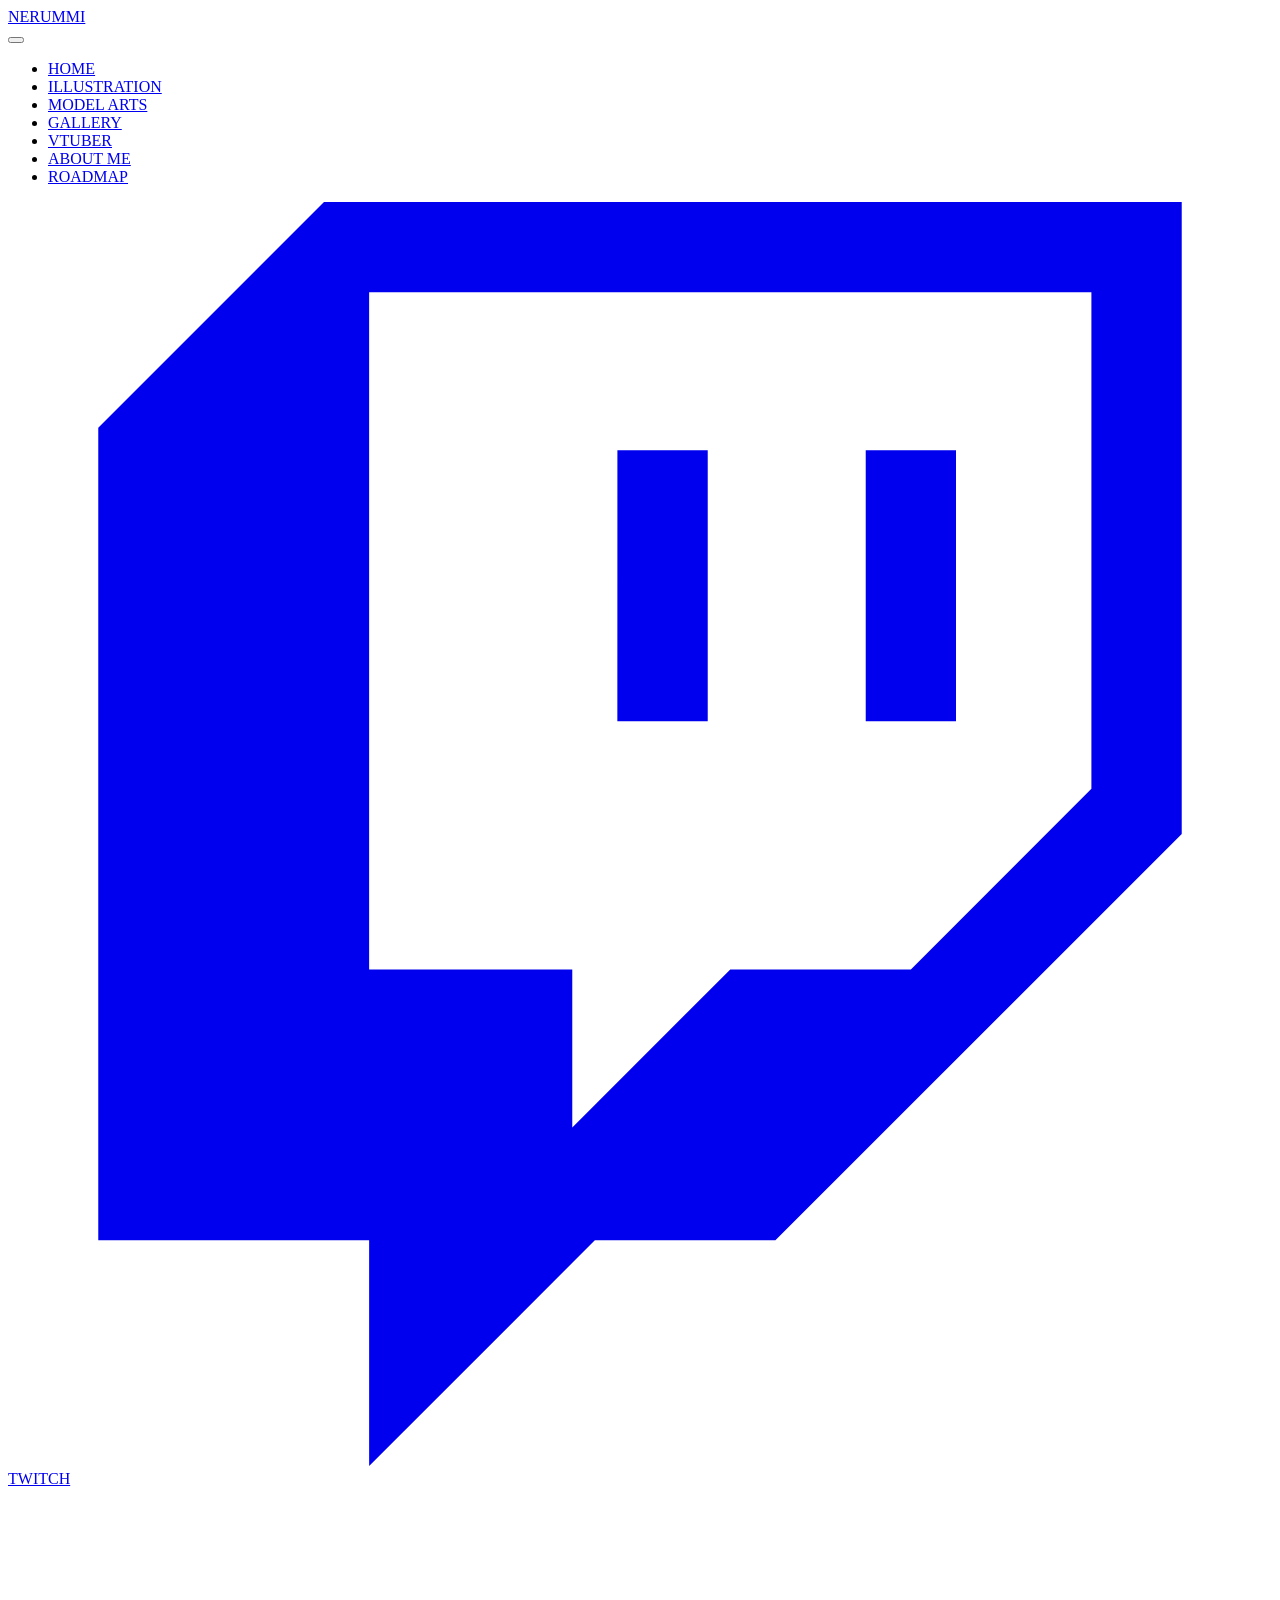
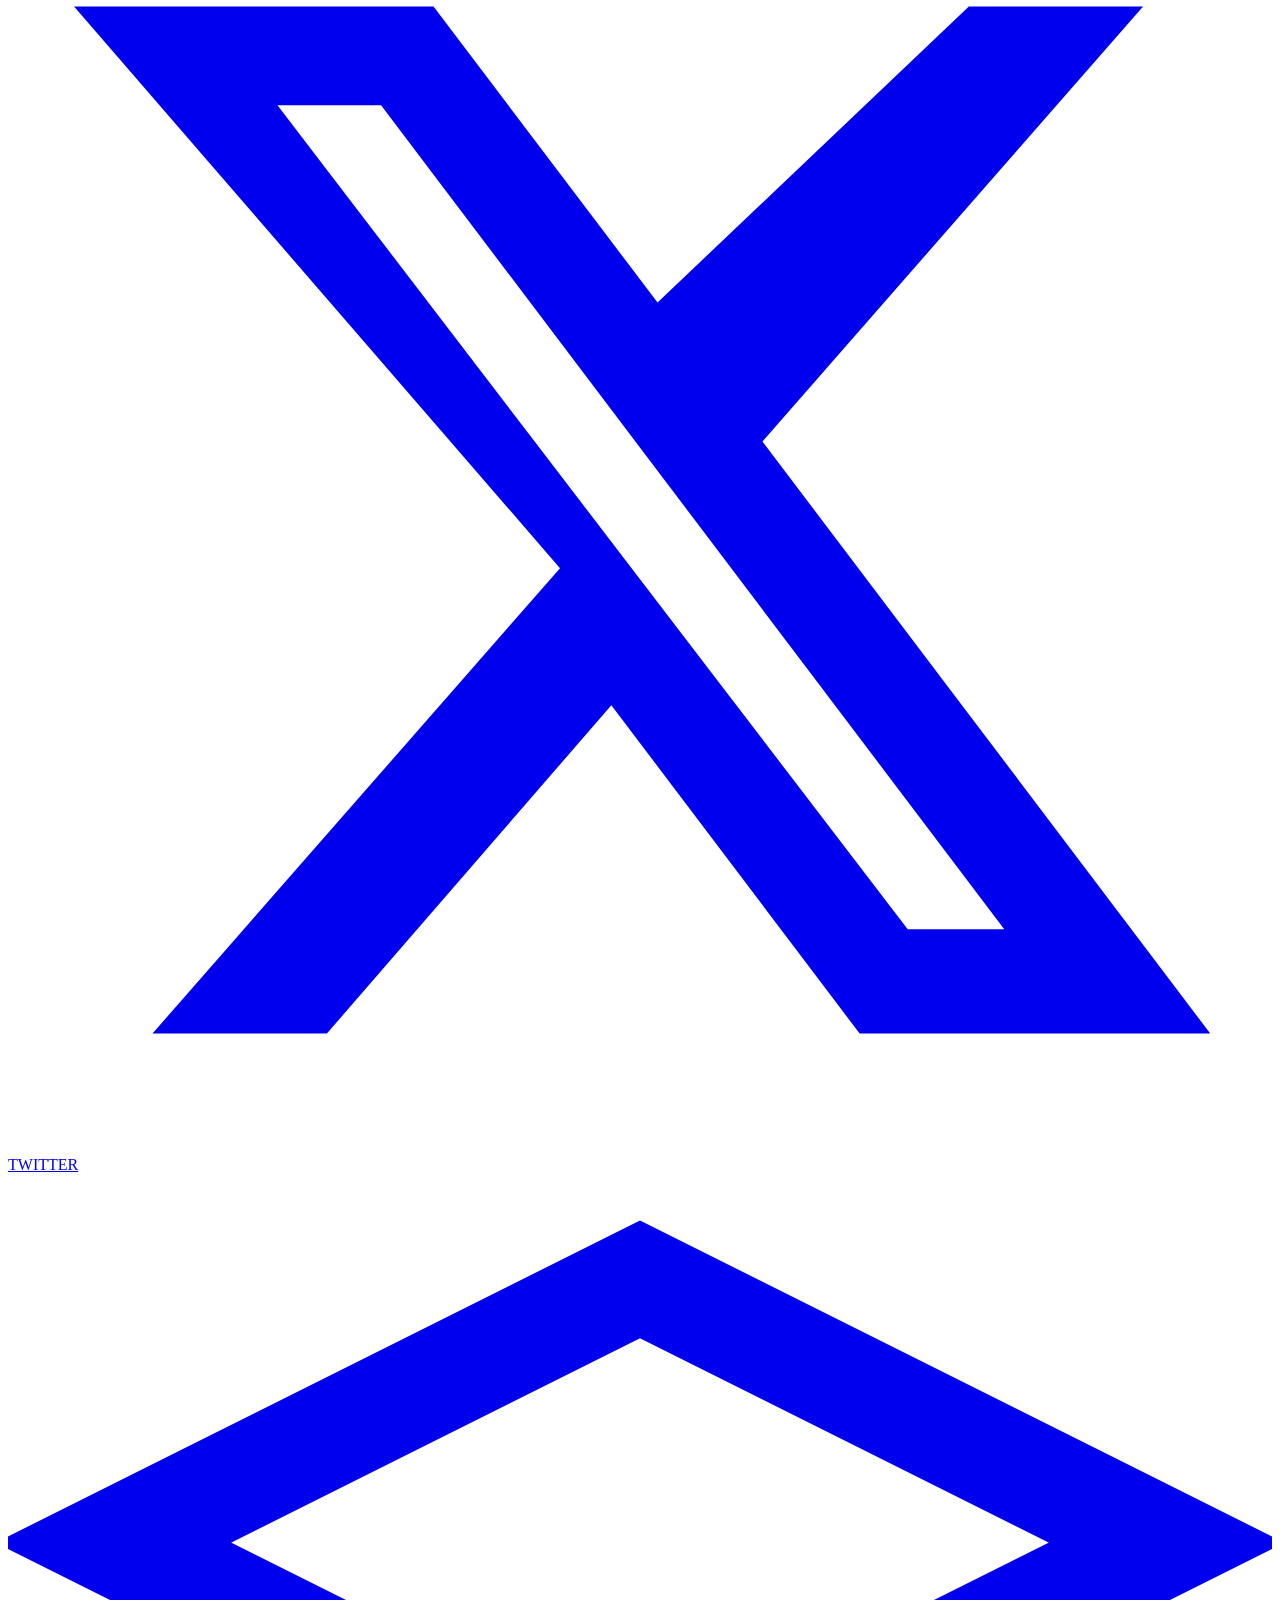
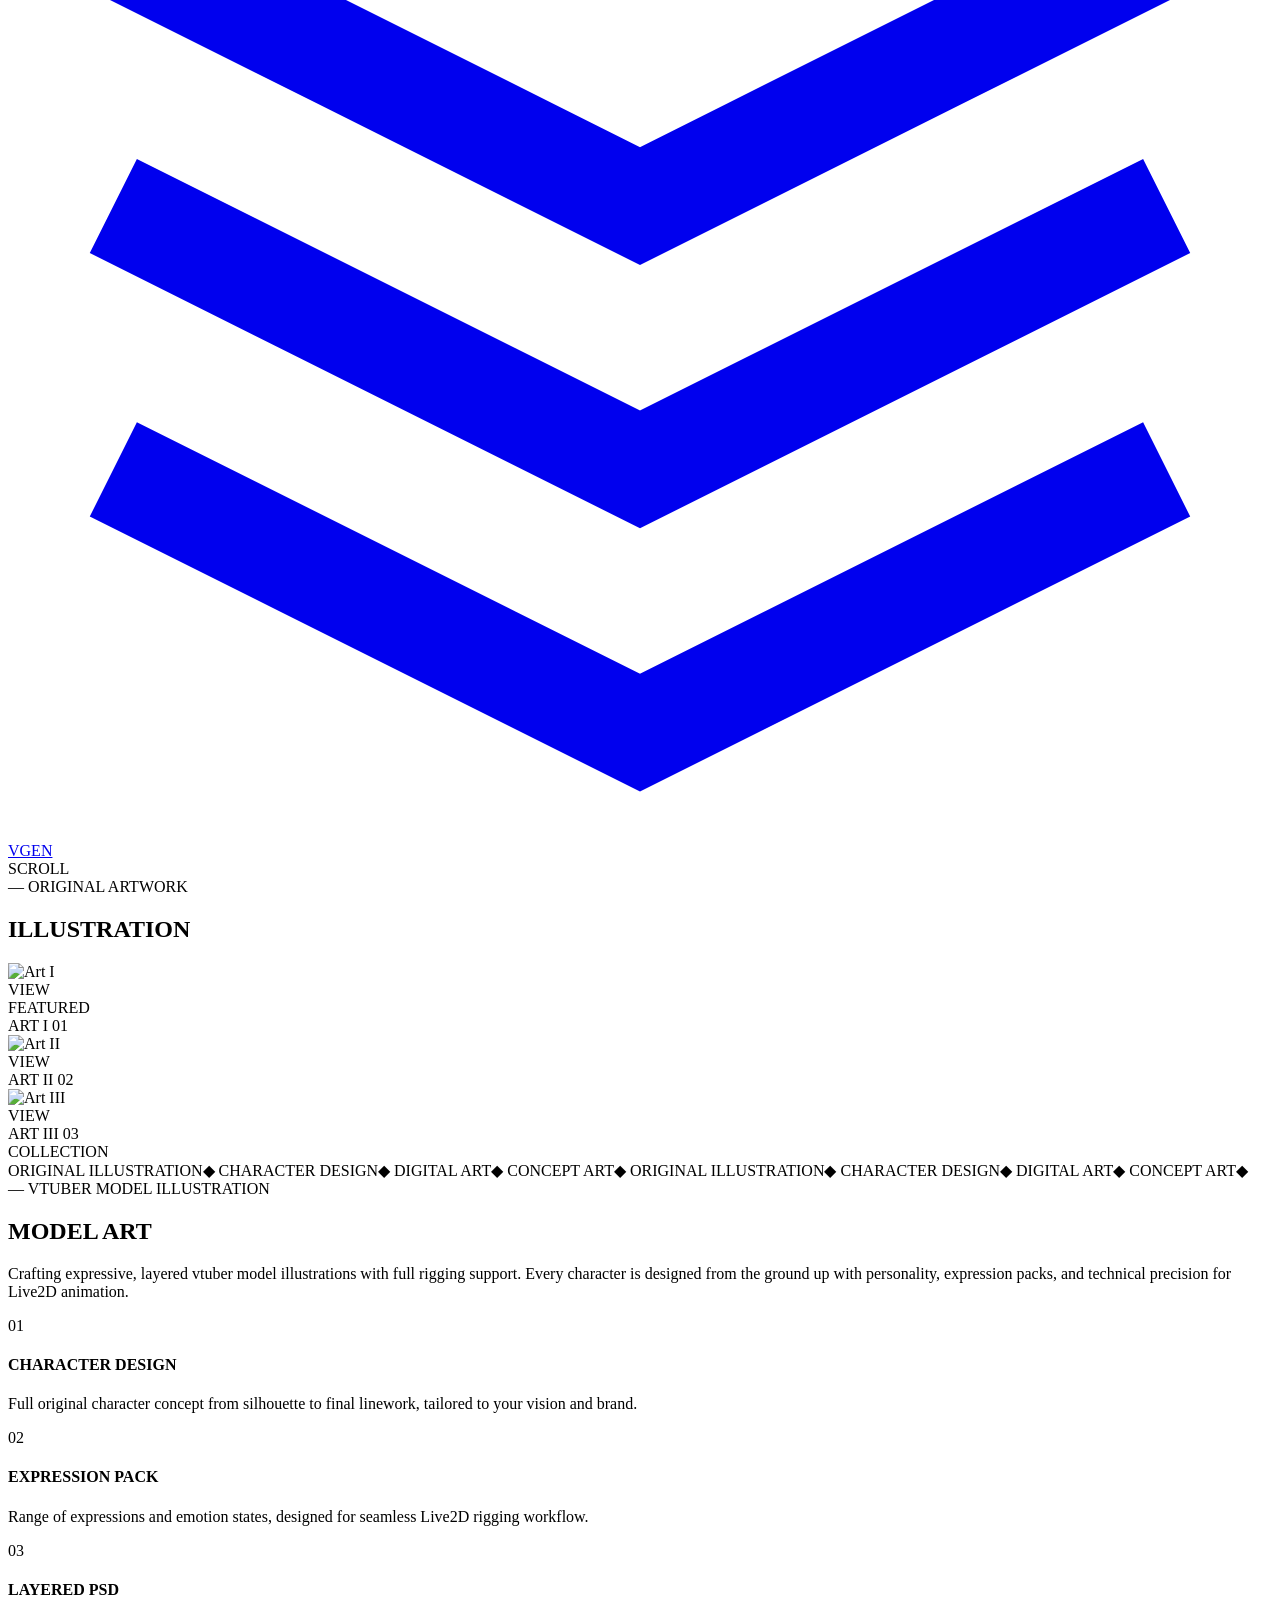
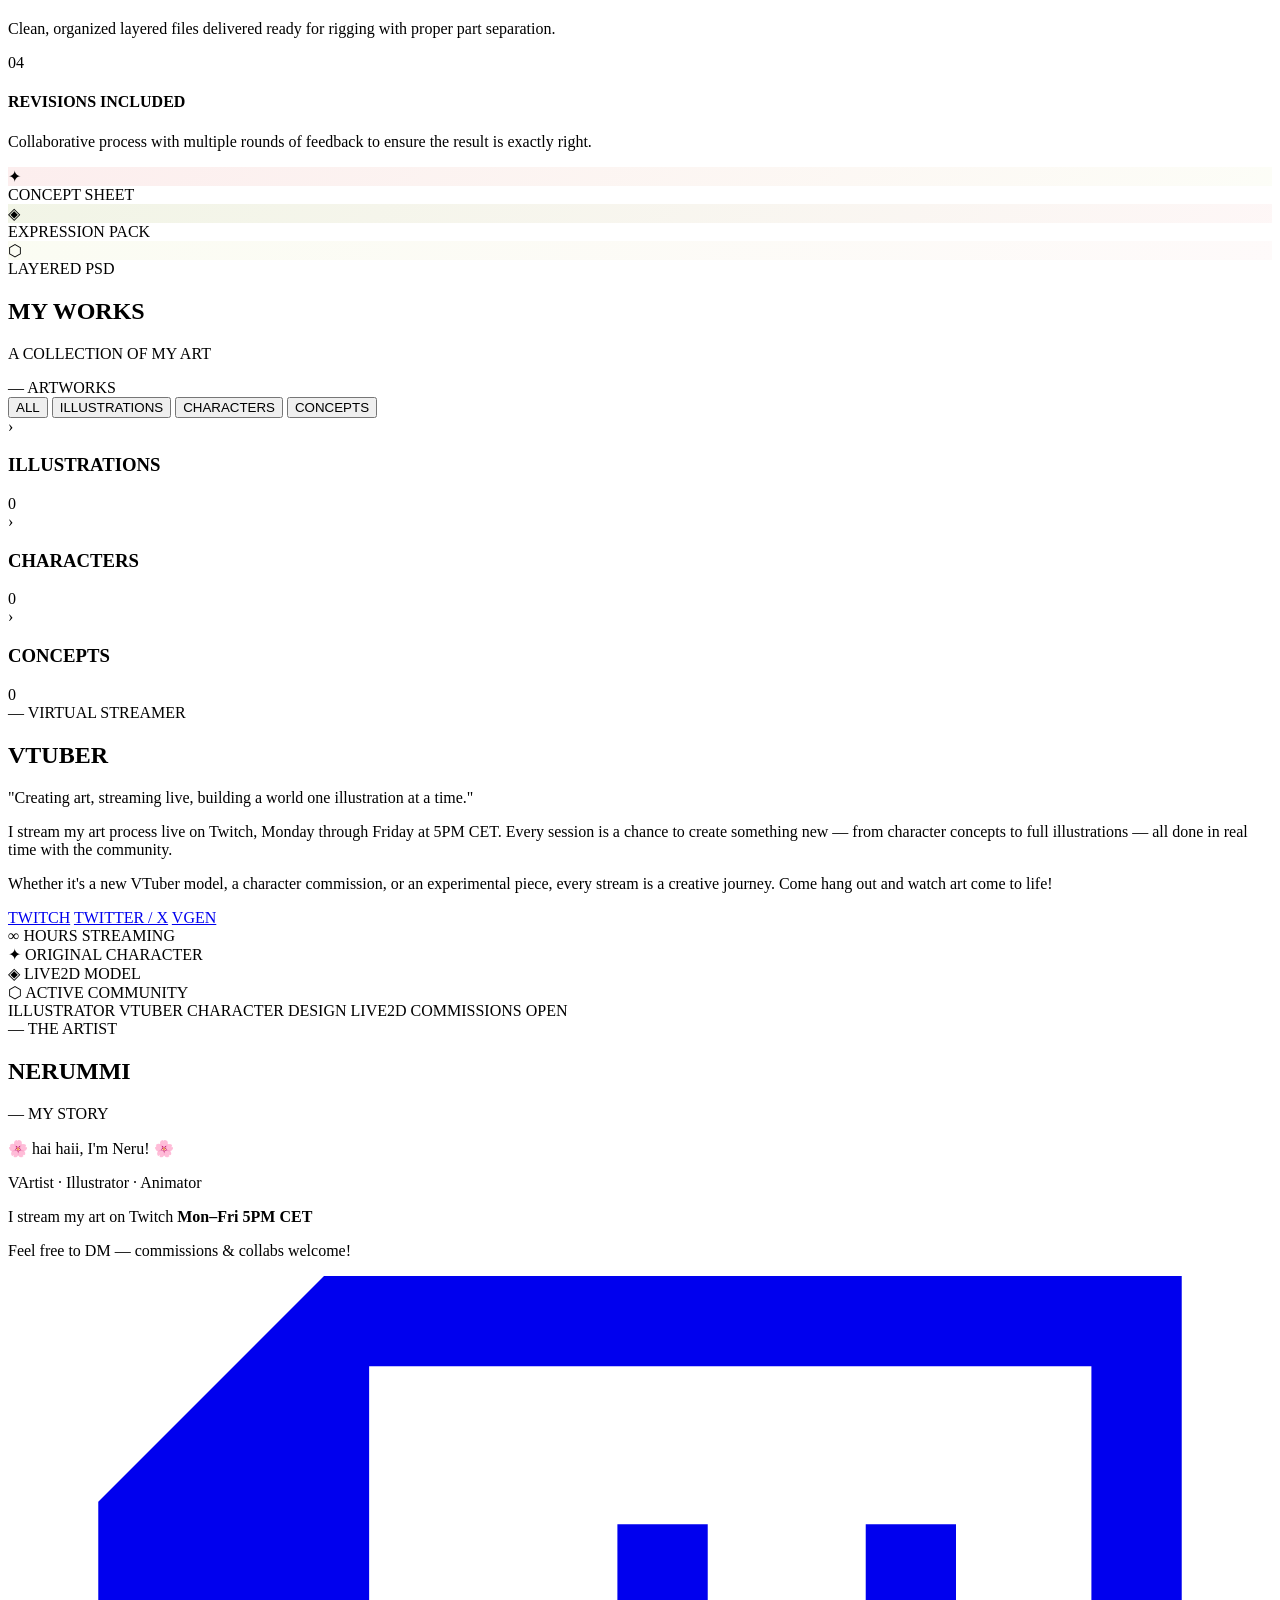
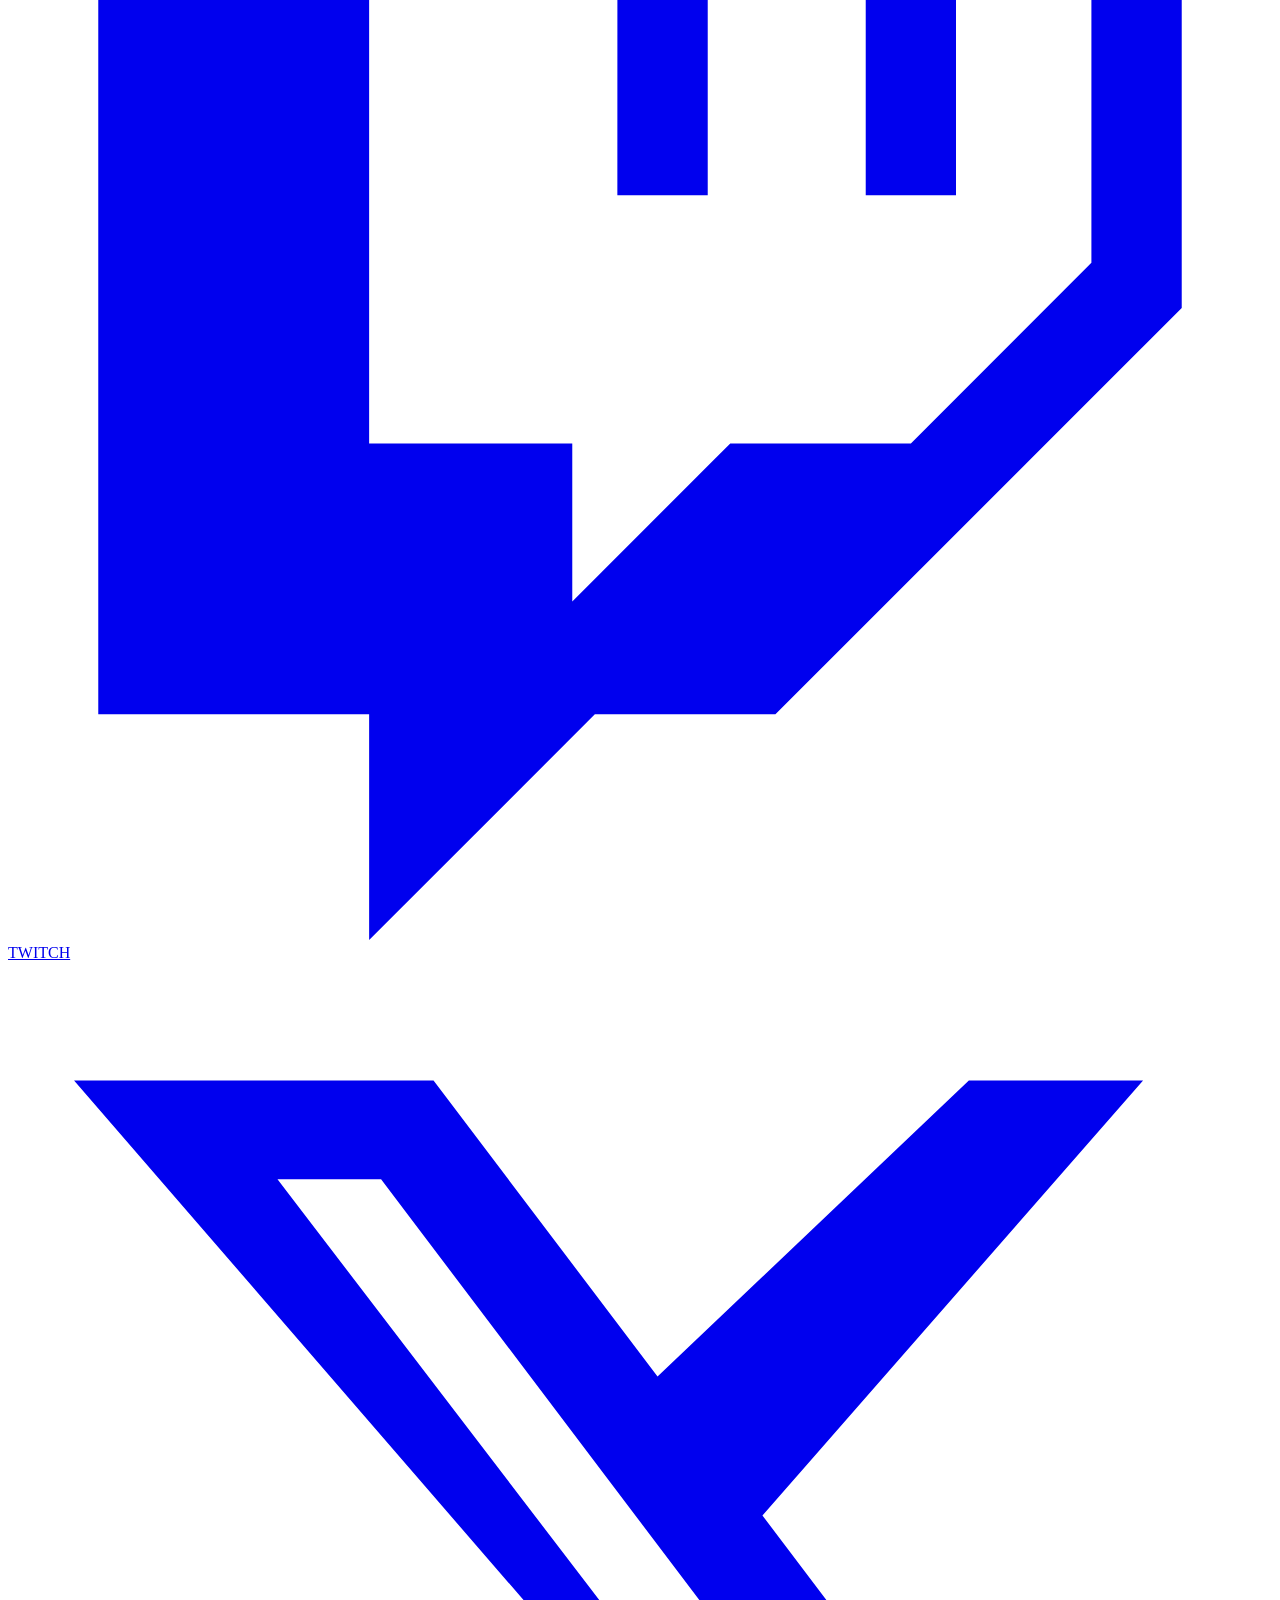
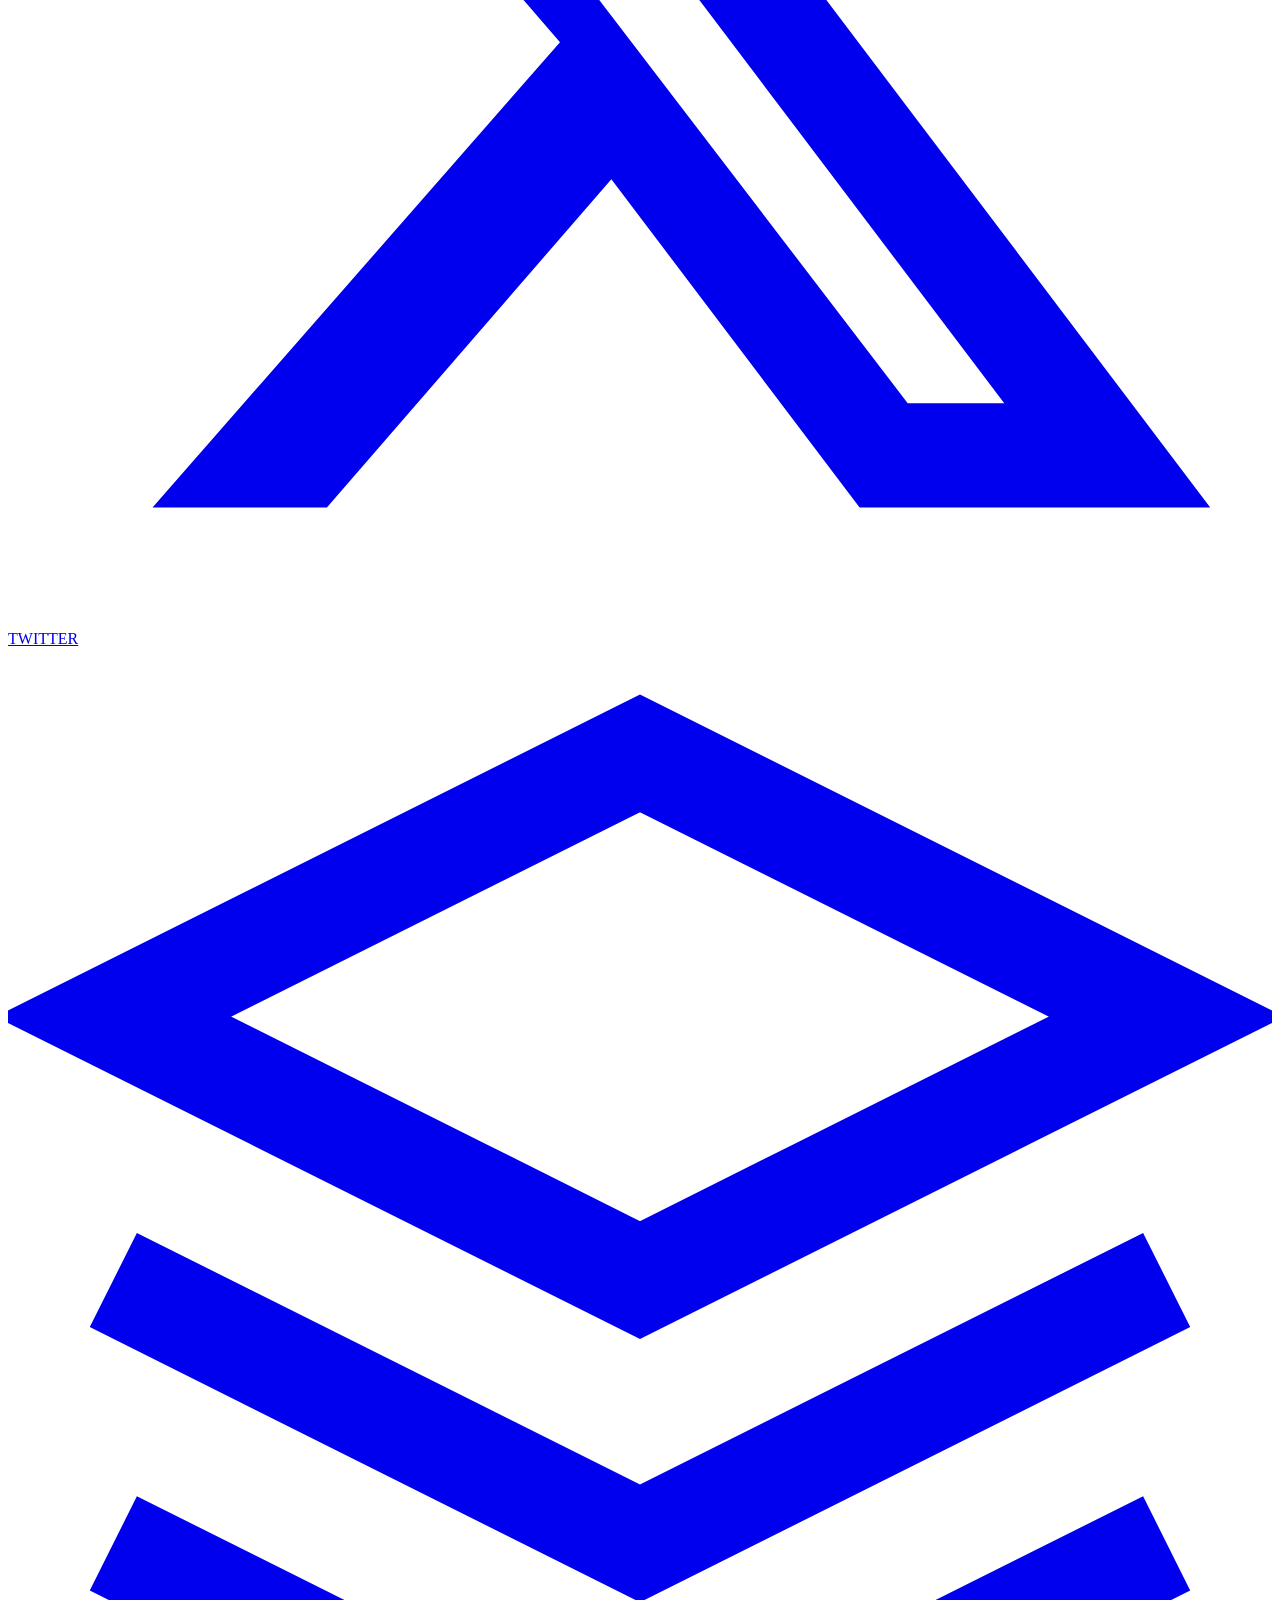
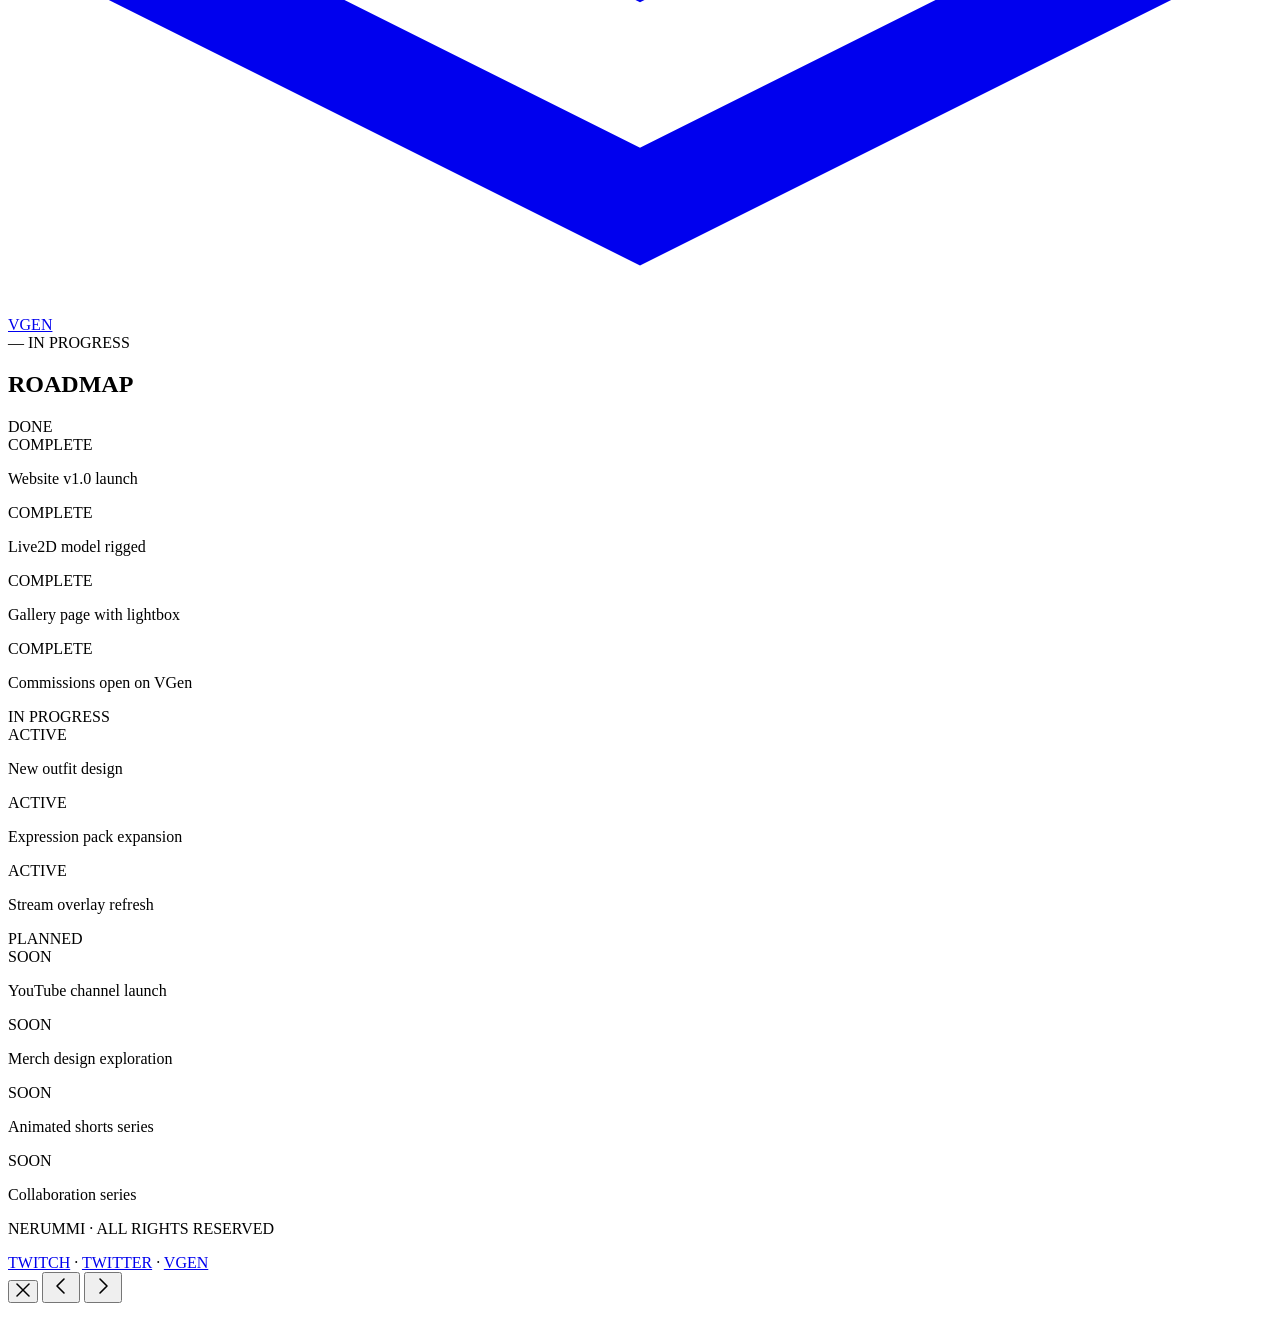
==== index.html @ f9746296 "Add files via upload" ====
<!DOCTYPE html>
<html lang="en">
<head>
  <meta charset="UTF-8">
  <meta name="viewport" content="width=device-width, initial-scale=1.0">
  <title>NERUMMI</title>
  <link rel="preconnect" href="https://fonts.googleapis.com">
  <link rel="preconnect" href="https://fonts.gstatic.com" crossorigin>
  <link href="https://fonts.googleapis.com/css2?family=Cinzel+Decorative:wght@400;700;900&family=Cormorant+Garamond:ital,wght@0,300;0,400;0,600;1,300;1,400&family=IM+Fell+English+SC&display=swap" rel="stylesheet">
  <link rel="stylesheet" href="css/style.css">
</head>
<body>

<!-- ===================== NAV ===================== -->
<nav id="mainNav">
  <a href="#home" class="nav-logo" data-scroll="home">NERUMMI</a>
  <div class="nav-right">
    <button class="menu-toggle-btn" id="menuToggleBtn" aria-expanded="false" aria-label="Open menu">
      <span class="ham-line"></span>
      <span class="ham-line"></span>
      <span class="ham-line"></span>
    </button>
  </div>
</nav>

<!-- ===================== DROPDOWN ===================== -->
<div id="navDropdown">
  <ul class="nav-drop-list">
    <li><a href="#home"          data-scroll="home">HOME</a></li>
    <li><a href="#illustration"  data-scroll="illustration">ILLUSTRATION</a></li>
    <li><a href="#model-arts"    data-scroll="model-arts">MODEL ARTS</a></li>
    <li><a href="#gallery"       data-scroll="gallery">GALLERY</a></li>
    <li><a href="#vtuber"        data-scroll="vtuber">VTUBER</a></li>
    <li><a href="#about"         data-scroll="about">ABOUT ME</a></li>
    <li><a href="#roadmap"       data-scroll="roadmap">ROADMAP</a></li>
  </ul>
  <div class="nav-drop-divider"></div>
  <div class="nav-drop-socials">
    <a class="nav-drop-social nav-drop-social--twitch" href="https://www.twitch.tv/nerummi" target="_blank" rel="noopener">
      <svg viewBox="0 0 24 24" fill="currentColor"><path d="M11.571 4.714h1.715v5.143H11.57zm4.715 0H18v5.143h-1.714zM6 0L1.714 4.286v15.428h5.143V24l4.286-4.286h3.428L22.286 12V0zm14.571 11.143l-3.428 3.428h-3.429l-3 3v-3H6.857V1.714h13.714z"/></svg>
      TWITCH
    </a>
    <a class="nav-drop-social nav-drop-social--x" href="https://x.com/Nerummi" target="_blank" rel="noopener">
      <svg viewBox="0 0 24 24" fill="currentColor"><path d="M18.244 2.25h3.308l-7.227 8.26 8.502 11.24H16.17l-4.714-6.231-5.401 6.231H2.744l7.737-8.835L1.254 2.25H8.08l4.253 5.622zm-1.161 17.52h1.833L7.084 4.126H5.117z"/></svg>
      TWITTER
    </a>
    <a class="nav-drop-social nav-drop-social--vgen" href="https://vgen.co/Nerummi" target="_blank" rel="noopener">
      <svg viewBox="0 0 24 24" fill="none" stroke="currentColor" stroke-width="2"><path d="M12 2L2 7l10 5 10-5-10-5zM2 17l10 5 10-5M2 12l10 5 10-5"/></svg>
      VGEN
    </a>
  </div>
</div>

<!-- ===================== SCROLL PROGRESS ===================== -->
<div class="scroll-progress" id="scrollProgress"></div>

<!-- ===================== STARS ===================== -->
<div class="stars" id="stars"></div>

<!-- ===================== BACKGROUND ===================== -->
<div class="site-bg">
  <div class="bg-orb bg-orb--1"></div>
  <div class="bg-orb bg-orb--2"></div>
  <div class="bg-orb bg-orb--3"></div>
</div>
<div class="deco-line deco-line-h"></div>
<div class="deco-line deco-line-v"></div>

<!-- ================================================================
     SECTION 1 — HOME
     ================================================================ -->
<section id="home" class="section section--home">
  <div class="home-center">
    <div class="orb orb-ring"></div>
    <div class="orb orb-main"></div>
    <div class="orb orb-inner"></div>

    <img class="char-image"
         src="assets/Main_illustration.png"
         alt="Nerummi character"
         onerror="this.style.display='none'">

    <!-- left menu -->
    <nav class="home-side-left">
      <a class="home-menu-item" href="#illustration" data-scroll="illustration">
        <img src="assets/Illustraion.png" alt="Illustration" onerror="this.style.display='none'">
        <span class="home-menu-label"></span>
      </a>
      <a class="home-menu-item" href="#model-arts" data-scroll="model-arts">
        <img src="assets/Model_art.png" alt="Model Art" onerror="this.style.display='none'">
        <span class="home-menu-label"></span>
      </a>
      <a class="home-menu-item" href="#vtuber" data-scroll="vtuber">
        <img src="assets/Vtuber.png" alt="Vtuber" onerror="this.style.display='none'">
        <span class="home-menu-label"></span>
      </a>
    </nav>

    <!-- gallery cta -->
    <a class="home-gallery-cta" href="#gallery" data-scroll="gallery">
      <img src="assets/Gallery.png" alt="Gallery" onerror="this.style.display='none'">
      <span class="home-gallery-label"></span>
    </a>

    <!-- nickname -->
    <div class="name-display">
      <img src="assets/Nickname.png" alt="Nerummi" onerror="this.style.display='none'">
    </div>

    <!-- scroll indicator -->
    <div class="scroll-hint">
      <span class="scroll-hint-text">SCROLL</span>
      <div class="scroll-hint-line"></div>
    </div>
  </div>
</section>

<!-- ================================================================
     SECTION 2 — ILLUSTRATION
     ================================================================ -->
<section id="illustration" class="section section--inner">
  <div class="section-bg-accent section-bg-accent--coral"></div>
  <div class="inner-wrap">

    <div class="page-header reveal">
      <div class="page-header-eyebrow">— ORIGINAL ARTWORK</div>
      <h2 class="page-header-title">ILLUSTRATION</h2>
      <div class="page-header-line"></div>
    </div>

    <!-- Featured grid -->
    <div class="featured-grid reveal">
      <article class="ill-card featured-main ill-card--link" data-idx="0" tabindex="0" role="button" aria-label="View Art I">
        <div class="ill-card-img-wrap">
          <div class="ill-card-skeleton"></div>
          <img class="ill-card-img" src="assets/art_1.webp" alt="Art I" loading="eager" decoding="async">
          <div class="ill-card-shine"></div>
        </div>
        <div class="ill-card-overlay"><span class="ill-overlay-btn">VIEW</span></div>
        <div class="featured-badge">FEATURED</div>
        <div class="ill-card-footer">
          <span class="ill-card-label">ART I</span>
          <span class="ill-card-num">01</span>
        </div>
      </article>

      <div class="featured-side">
        <article class="ill-card featured-side-card ill-card--link" data-idx="1" tabindex="0" role="button" aria-label="View Art II">
          <div class="ill-card-img-wrap">
            <div class="ill-card-skeleton"></div>
            <img class="ill-card-img" src="assets/art_2.webp" alt="Art II" loading="eager" decoding="async">
            <div class="ill-card-shine"></div>
          </div>
          <div class="ill-card-overlay"><span class="ill-overlay-btn">VIEW</span></div>
          <div class="ill-card-footer">
            <span class="ill-card-label">ART II</span>
            <span class="ill-card-num">02</span>
          </div>
        </article>
        <article class="ill-card featured-side-card ill-card--link" data-idx="2" tabindex="0" role="button" aria-label="View Art III">
          <div class="ill-card-img-wrap">
            <div class="ill-card-skeleton"></div>
            <img class="ill-card-img" src="assets/art_3.webp" alt="Art III" loading="lazy" decoding="async">
            <div class="ill-card-shine"></div>
          </div>
          <div class="ill-card-overlay"><span class="ill-overlay-btn">VIEW</span></div>
          <div class="ill-card-footer">
            <span class="ill-card-label">ART III</span>
            <span class="ill-card-num">03</span>
          </div>
        </article>
      </div>
    </div>

    <!-- Masonry collection -->
    <div class="section-label reveal">
      <div class="section-label-line"></div>
      <span class="section-label-text">COLLECTION</span>
      <div class="section-label-line"></div>
    </div>

    <div class="ill-masonry reveal" id="illMasonry">
      <!-- cards 4–10 injected by JS -->
    </div>

    <div class="ill-marquee">
      <div class="ill-marquee-track">
        <span>ORIGINAL ILLUSTRATION</span><span class="marquee-dot">◆</span>
        <span>CHARACTER DESIGN</span><span class="marquee-dot">◆</span>
        <span>DIGITAL ART</span><span class="marquee-dot">◆</span>
        <span>CONCEPT ART</span><span class="marquee-dot">◆</span>
        <span>ORIGINAL ILLUSTRATION</span><span class="marquee-dot">◆</span>
        <span>CHARACTER DESIGN</span><span class="marquee-dot">◆</span>
        <span>DIGITAL ART</span><span class="marquee-dot">◆</span>
        <span>CONCEPT ART</span><span class="marquee-dot">◆</span>
      </div>
    </div>

  </div>
</section>

<!-- ================================================================
     SECTION 3 — MODEL ARTS
     ================================================================ -->
<section id="model-arts" class="section section--inner">
  <div class="section-bg-accent section-bg-accent--lime"></div>
  <div class="inner-wrap">

    <div class="page-header reveal">
      <div class="page-header-eyebrow">— VTUBER MODEL ILLUSTRATION</div>
      <h2 class="page-header-title">MODEL ART</h2>
      <div class="page-header-line"></div>
    </div>

    <div class="model-layout">
      <div class="model-text reveal">
        <p class="model-desc">Crafting expressive, layered vtuber model illustrations with full rigging support. Every character is designed from the ground up with personality, expression packs, and technical precision for Live2D animation.</p>
        <div class="model-features">
          <div class="feature-item">
            <div class="feature-num">01</div>
            <div class="feature-text">
              <h4>CHARACTER DESIGN</h4>
              <p>Full original character concept from silhouette to final linework, tailored to your vision and brand.</p>
            </div>
          </div>
          <div class="feature-item">
            <div class="feature-num">02</div>
            <div class="feature-text">
              <h4>EXPRESSION PACK</h4>
              <p>Range of expressions and emotion states, designed for seamless Live2D rigging workflow.</p>
            </div>
          </div>
          <div class="feature-item">
            <div class="feature-num">03</div>
            <div class="feature-text">
              <h4>LAYERED PSD</h4>
              <p>Clean, organized layered files delivered ready for rigging with proper part separation.</p>
            </div>
          </div>
          <div class="feature-item">
            <div class="feature-num">04</div>
            <div class="feature-text">
              <h4>REVISIONS INCLUDED</h4>
              <p>Collaborative process with multiple rounds of feedback to ensure the result is exactly right.</p>
            </div>
          </div>
        </div>
      </div>

      <div class="model-showcase reveal">
        <div class="model-card">
          <div class="model-card-bg" style="background:linear-gradient(135deg,rgba(232,114,114,0.12),rgba(221,232,154,0.08));">
            <span class="model-card-symbol">✦</span>
          </div>
          <div class="model-card-label">CONCEPT SHEET</div>
        </div>
        <div class="model-card">
          <div class="model-card-bg" style="background:linear-gradient(135deg,rgba(143,168,50,0.12),rgba(232,114,114,0.06));">
            <span class="model-card-symbol">◈</span>
          </div>
          <div class="model-card-label">EXPRESSION PACK</div>
        </div>
        <div class="model-card">
          <div class="model-card-bg" style="background:linear-gradient(135deg,rgba(221,232,154,0.12),rgba(242,190,190,0.08));">
            <span class="model-card-symbol">⬡</span>
          </div>
          <div class="model-card-label">LAYERED PSD</div>
        </div>
      </div>
    </div>

  </div>
</section>

<!-- ================================================================
     SECTION 4 — GALLERY
     ================================================================ -->
<section id="gallery" class="section section--inner">
  <div class="inner-wrap">

    <header class="gallery-hero reveal">
      <div class="hero-content">
        <h2 class="hero-title">
          <span class="hero-title-word">MY</span>
          <span class="hero-title-word hero-title-accent">WORKS</span>
        </h2>
        <p class="hero-subtitle">A COLLECTION OF MY ART</p>
      </div>
      <div class="hero-count-badge">
        <span class="hero-count-num" id="heroCount">—</span>
        <span class="hero-count-label">ARTWORKS</span>
      </div>
    </header>

    <!-- Filter bar -->
    <div class="filter-bar" id="filterBar">
      <button class="filter-btn active" data-filter="all">ALL</button>
      <button class="filter-btn" data-filter="illustrations">ILLUSTRATIONS</button>
      <button class="filter-btn" data-filter="characters">CHARACTERS</button>
      <button class="filter-btn" data-filter="concepts">CONCEPTS</button>
    </div>

    <!-- Category sections -->
    <div class="gallery-sections" id="gallerySections">

      <div class="gallery-cat-section reveal" data-category="illustrations" id="secIllustrations">
        <div class="cat-header">
          <div class="cat-header-arrow"><span class="arrow-chevron">›</span><div class="arrow-line"></div></div>
          <h3 class="cat-title">ILLUSTRATIONS</h3>
          <span class="cat-count" id="countIllustrations">0</span>
        </div>
        <div class="section-grid" id="gridIllustrations"></div>
      </div>

      <div class="gallery-cat-section reveal" data-category="characters" id="secCharacters">
        <div class="cat-header">
          <div class="cat-header-arrow"><span class="arrow-chevron">›</span><div class="arrow-line"></div></div>
          <h3 class="cat-title">CHARACTERS</h3>
          <span class="cat-count" id="countCharacters">0</span>
        </div>
        <div class="section-grid" id="gridCharacters"></div>
      </div>

      <div class="gallery-cat-section reveal" data-category="concepts" id="secConcepts">
        <div class="cat-header">
          <div class="cat-header-arrow"><span class="arrow-chevron">›</span><div class="arrow-line"></div></div>
          <h3 class="cat-title">CONCEPTS</h3>
          <span class="cat-count" id="countConcepts">0</span>
        </div>
        <div class="section-grid" id="gridConcepts"></div>
      </div>

    </div>

  </div>
</section>

<!-- ================================================================
     SECTION 5 — VTUBER
     ================================================================ -->
<section id="vtuber" class="section section--inner">
  <div class="section-bg-accent section-bg-accent--coral"></div>
  <div class="inner-wrap">

    <div class="page-header reveal">
      <div class="page-header-eyebrow">— VIRTUAL STREAMER</div>
      <h2 class="page-header-title">VTUBER</h2>
      <div class="page-header-line"></div>
    </div>

    <div class="vtuber-layout">
      <div class="vtuber-text reveal">
        <p class="big-quote">"Creating art, streaming live, building a world one illustration at a time."</p>
        <p>I stream my art process live on Twitch, Monday through Friday at 5PM CET. Every session is a chance to create something new — from character concepts to full illustrations — all done in real time with the community.</p>
        <p>Whether it's a new VTuber model, a character commission, or an experimental piece, every stream is a creative journey. Come hang out and watch art come to life!</p>
        <div class="vtuber-links">
          <a class="vtuber-link" href="https://www.twitch.tv/nerummi" target="_blank" rel="noopener">TWITCH</a>
          <a class="vtuber-link" href="https://x.com/Nerummi" target="_blank" rel="noopener">TWITTER / X</a>
          <a class="vtuber-link" href="https://vgen.co/Nerummi" target="_blank" rel="noopener">VGEN</a>
        </div>
      </div>

      <div class="vtuber-stats reveal">
        <div class="stat-box">
          <span class="stat-num">∞</span>
          <span class="stat-label">HOURS STREAMING</span>
        </div>
        <div class="stat-box">
          <span class="stat-num">✦</span>
          <span class="stat-label">ORIGINAL CHARACTER</span>
        </div>
        <div class="stat-box">
          <span class="stat-num">◈</span>
          <span class="stat-label">LIVE2D MODEL</span>
        </div>
        <div class="stat-box">
          <span class="stat-num">⬡</span>
          <span class="stat-label">ACTIVE COMMUNITY</span>
        </div>
      </div>
    </div>

  </div>
</section>

<!-- ================================================================
     SECTION 6 — ABOUT ME
     ================================================================ -->
<section id="about" class="section section--inner">
  <div class="inner-wrap">

    <div class="about-content">
      <div class="about-left reveal">
        <div class="about-img-wrap">
          <div class="about-img-glow"></div>
          <img class="about-img" src="assets/Main_illustration.png" alt="Nerummi" onerror="this.style.display='none'">
        </div>
        <div class="about-tags">
          <span class="about-tag">ILLUSTRATOR</span>
          <span class="about-tag">VTUBER</span>
          <span class="about-tag">CHARACTER DESIGN</span>
          <span class="about-tag">LIVE2D</span>
          <span class="about-tag about-tag--open">COMMISSIONS OPEN</span>
        </div>
      </div>

      <div class="about-right reveal">
        <div class="about-eyebrow">— THE ARTIST</div>
        <h2 class="about-name">NERUMMI</h2>
        <div class="about-divider"></div>
        <div class="about-eyebrow">— MY STORY</div>
        <p class="about-bio">🌸 hai haii, I'm Neru! 🌸</p>
        <p class="about-bio">VArtist · Illustrator · Animator</p>
        <p class="about-bio">I stream my art on Twitch <strong>Mon–Fri 5PM CET</strong></p>
        <p class="about-bio">Feel free to DM — commissions & collabs welcome!</p>
        <div class="about-divider"></div>
        <div class="about-social-row">
          <a class="about-social-btn about-social-btn--twitch" href="https://www.twitch.tv/nerummi" target="_blank" rel="noopener">
            <svg class="about-social-svg" viewBox="0 0 24 24" fill="currentColor"><path d="M11.571 4.714h1.715v5.143H11.57zm4.715 0H18v5.143h-1.714zM6 0L1.714 4.286v15.428h5.143V24l4.286-4.286h3.428L22.286 12V0zm14.571 11.143l-3.428 3.428h-3.429l-3 3v-3H6.857V1.714h13.714z"/></svg>
            TWITCH
          </a>
          <a class="about-social-btn about-social-btn--x" href="https://x.com/Nerummi" target="_blank" rel="noopener">
            <svg class="about-social-svg" viewBox="0 0 24 24" fill="currentColor"><path d="M18.244 2.25h3.308l-7.227 8.26 8.502 11.24H16.17l-4.714-6.231-5.401 6.231H2.744l7.737-8.835L1.254 2.25H8.08l4.253 5.622zm-1.161 17.52h1.833L7.084 4.126H5.117z"/></svg>
            TWITTER
          </a>
          <a class="about-social-btn about-social-btn--vgen" href="https://vgen.co/Nerummi" target="_blank" rel="noopener">
            <svg class="about-social-svg" viewBox="0 0 24 24" fill="none" stroke="currentColor" stroke-width="2"><path d="M12 2L2 7l10 5 10-5-10-5zM2 17l10 5 10-5M2 12l10 5 10-5"/></svg>
            VGEN
          </a>
        </div>
      </div>
    </div>

  </div>
</section>

<!-- ================================================================
     SECTION 7 — ROADMAP
     ================================================================ -->
<section id="roadmap" class="section section--inner section--roadmap">
  <div class="section-bg-accent section-bg-accent--lime"></div>
  <div class="inner-wrap">

    <div class="page-header reveal">
      <div class="page-header-eyebrow">— IN PROGRESS</div>
      <h2 class="page-header-title">ROADMAP</h2>
      <div class="page-header-line"></div>
    </div>

    <div class="roadmap-board reveal" id="roadmapBoard">
      <div class="roadmap-col">
        <div class="roadmap-col-header">
          <span class="roadmap-col-dot roadmap-col-dot--done"></span>
          <span class="roadmap-col-title">DONE</span>
        </div>
        <div class="roadmap-cards">
          <div class="roadmap-card">
            <span class="roadmap-card-tag roadmap-card-tag--done">COMPLETE</span>
            <p class="roadmap-card-text">Website v1.0 launch</p>
          </div>
          <div class="roadmap-card">
            <span class="roadmap-card-tag roadmap-card-tag--done">COMPLETE</span>
            <p class="roadmap-card-text">Live2D model rigged</p>
          </div>
          <div class="roadmap-card">
            <span class="roadmap-card-tag roadmap-card-tag--done">COMPLETE</span>
            <p class="roadmap-card-text">Gallery page with lightbox</p>
          </div>
          <div class="roadmap-card">
            <span class="roadmap-card-tag roadmap-card-tag--done">COMPLETE</span>
            <p class="roadmap-card-text">Commissions open on VGen</p>
          </div>
        </div>
      </div>

      <div class="roadmap-col">
        <div class="roadmap-col-header">
          <span class="roadmap-col-dot roadmap-col-dot--progress"></span>
          <span class="roadmap-col-title">IN PROGRESS</span>
        </div>
        <div class="roadmap-cards">
          <div class="roadmap-card roadmap-card--active">
            <span class="roadmap-card-tag roadmap-card-tag--progress">ACTIVE</span>
            <p class="roadmap-card-text">New outfit design</p>
          </div>
          <div class="roadmap-card roadmap-card--active">
            <span class="roadmap-card-tag roadmap-card-tag--progress">ACTIVE</span>
            <p class="roadmap-card-text">Expression pack expansion</p>
          </div>
          <div class="roadmap-card roadmap-card--active">
            <span class="roadmap-card-tag roadmap-card-tag--progress">ACTIVE</span>
            <p class="roadmap-card-text">Stream overlay refresh</p>
          </div>
        </div>
      </div>

      <div class="roadmap-col">
        <div class="roadmap-col-header">
          <span class="roadmap-col-dot roadmap-col-dot--planned"></span>
          <span class="roadmap-col-title">PLANNED</span>
        </div>
        <div class="roadmap-cards">
          <div class="roadmap-card">
            <span class="roadmap-card-tag roadmap-card-tag--planned">SOON</span>
            <p class="roadmap-card-text">YouTube channel launch</p>
          </div>
          <div class="roadmap-card">
            <span class="roadmap-card-tag roadmap-card-tag--planned">SOON</span>
            <p class="roadmap-card-text">Merch design exploration</p>
          </div>
          <div class="roadmap-card">
            <span class="roadmap-card-tag roadmap-card-tag--planned">SOON</span>
            <p class="roadmap-card-text">Animated shorts series</p>
          </div>
          <div class="roadmap-card">
            <span class="roadmap-card-tag roadmap-card-tag--planned">SOON</span>
            <p class="roadmap-card-text">Collaboration series</p>
          </div>
        </div>
      </div>
    </div>

    <!-- Footer -->
    <footer class="site-footer reveal">
      <div class="site-footer-line"></div>
      <p class="site-footer-text">NERUMMI · ALL RIGHTS RESERVED</p>
      <div class="site-footer-socials">
        <a href="https://www.twitch.tv/nerummi" target="_blank" rel="noopener">TWITCH</a>
        <span>·</span>
        <a href="https://x.com/Nerummi" target="_blank" rel="noopener">TWITTER</a>
        <span>·</span>
        <a href="https://vgen.co/Nerummi" target="_blank" rel="noopener">VGEN</a>
      </div>
    </footer>

  </div>
</section>

<!-- ================================================================
     LIGHTBOX
     ================================================================ -->
<div class="lightbox" id="lightbox" aria-modal="true" role="dialog" aria-label="Image viewer">
  <div class="lightbox-backdrop" id="lightboxBackdrop"></div>
  <button class="lightbox-close" id="lightboxClose" aria-label="Close">
    <svg width="14" height="14" viewBox="0 0 14 14" fill="none">
      <line x1="1" y1="1" x2="13" y2="13" stroke="currentColor" stroke-width="1.5" stroke-linecap="round"/>
      <line x1="13" y1="1" x2="1" y2="13" stroke="currentColor" stroke-width="1.5" stroke-linecap="round"/>
    </svg>
  </button>
  <button class="lightbox-arrow lightbox-prev" id="lightboxPrev" aria-label="Previous">
    <svg width="22" height="22" viewBox="0 0 22 22" fill="none">
      <polyline points="14 4 7 11 14 18" stroke="currentColor" stroke-width="1.6" stroke-linecap="round" stroke-linejoin="round"/>
    </svg>
  </button>
  <button class="lightbox-arrow lightbox-next" id="lightboxNext" aria-label="Next">
    <svg width="22" height="22" viewBox="0 0 22 22" fill="none">
      <polyline points="8 4 15 11 8 18" stroke="currentColor" stroke-width="1.6" stroke-linecap="round" stroke-linejoin="round"/>
    </svg>
  </button>
  <div class="lightbox-inner">
    <div class="lightbox-img-wrap">
      <img class="lightbox-img" id="lightboxImg" src="" alt="" draggable="false">
    </div>
    <div class="lightbox-meta">
      <span class="lightbox-label" id="lightboxLabel"></span>
      <span class="lightbox-counter" id="lightboxCounter"></span>
    </div>
  </div>
</div>

<script src="js/script.js"></script>
</body>
</html>
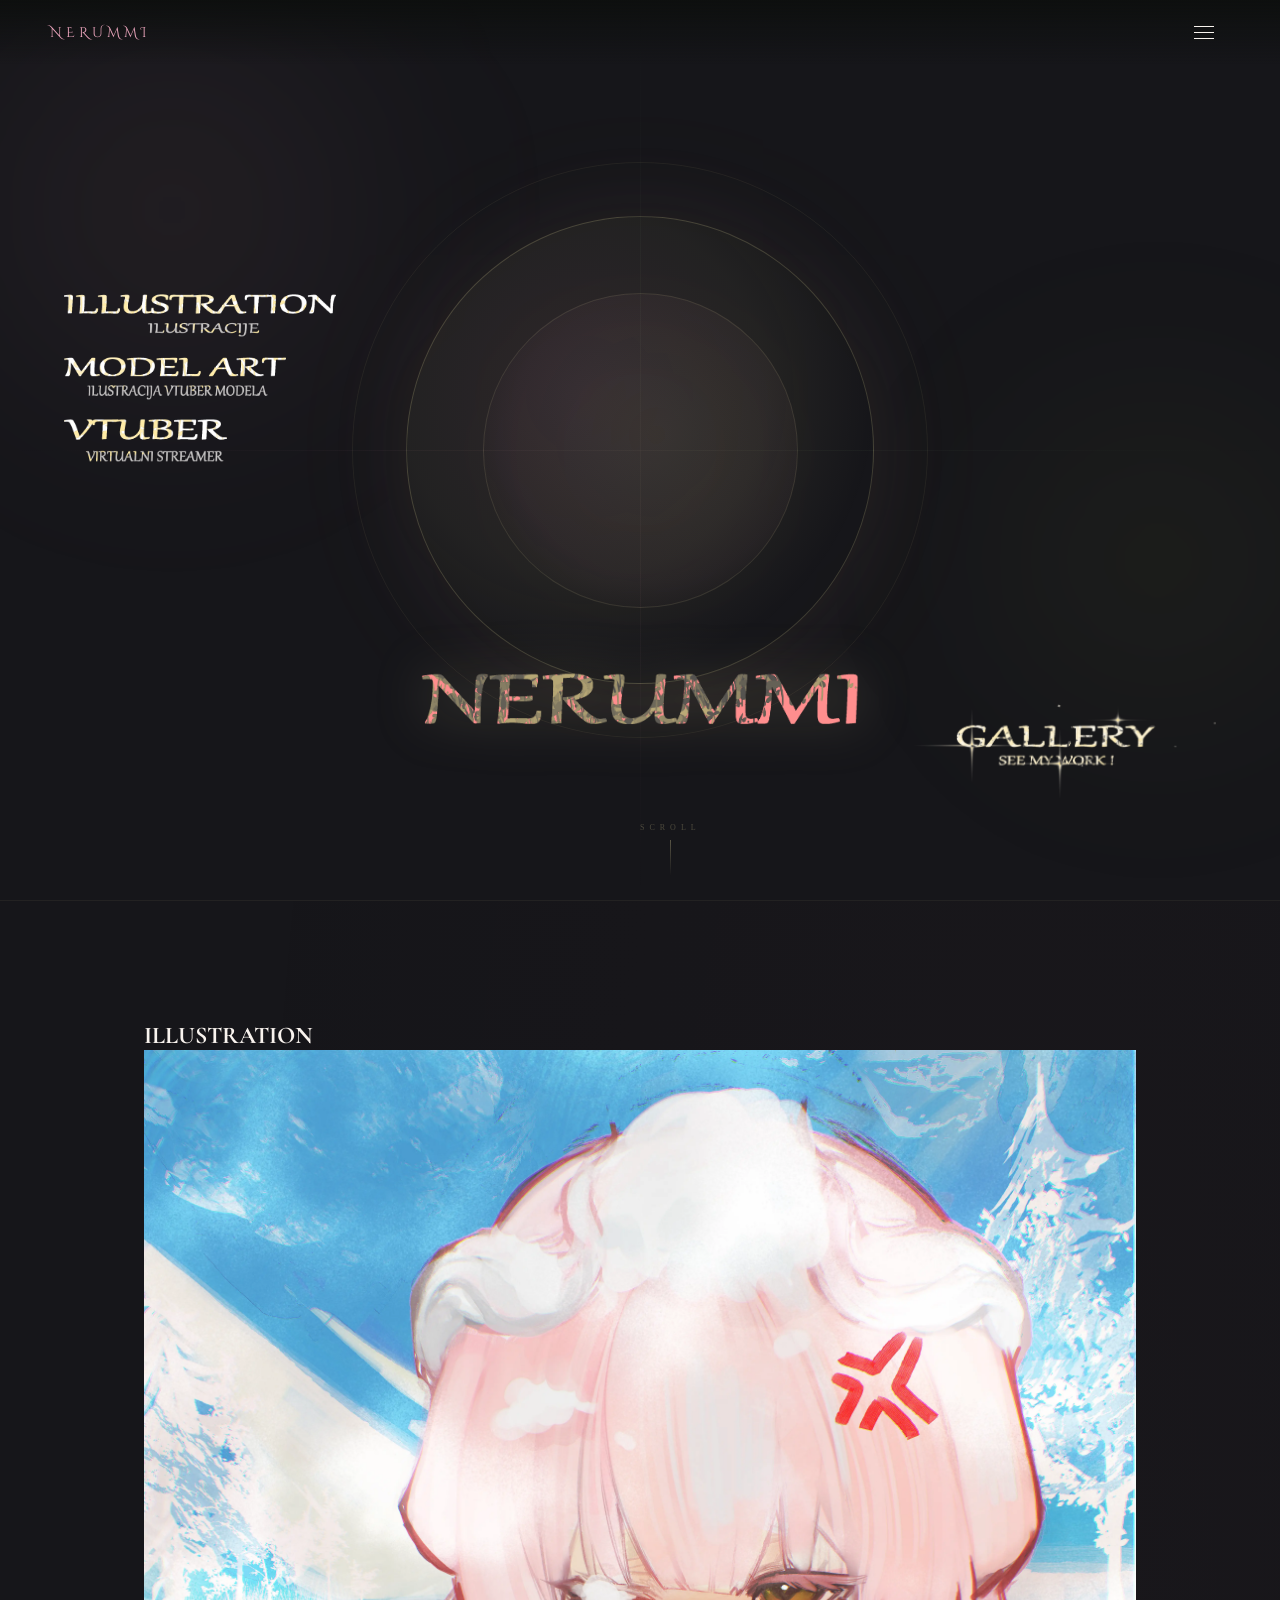
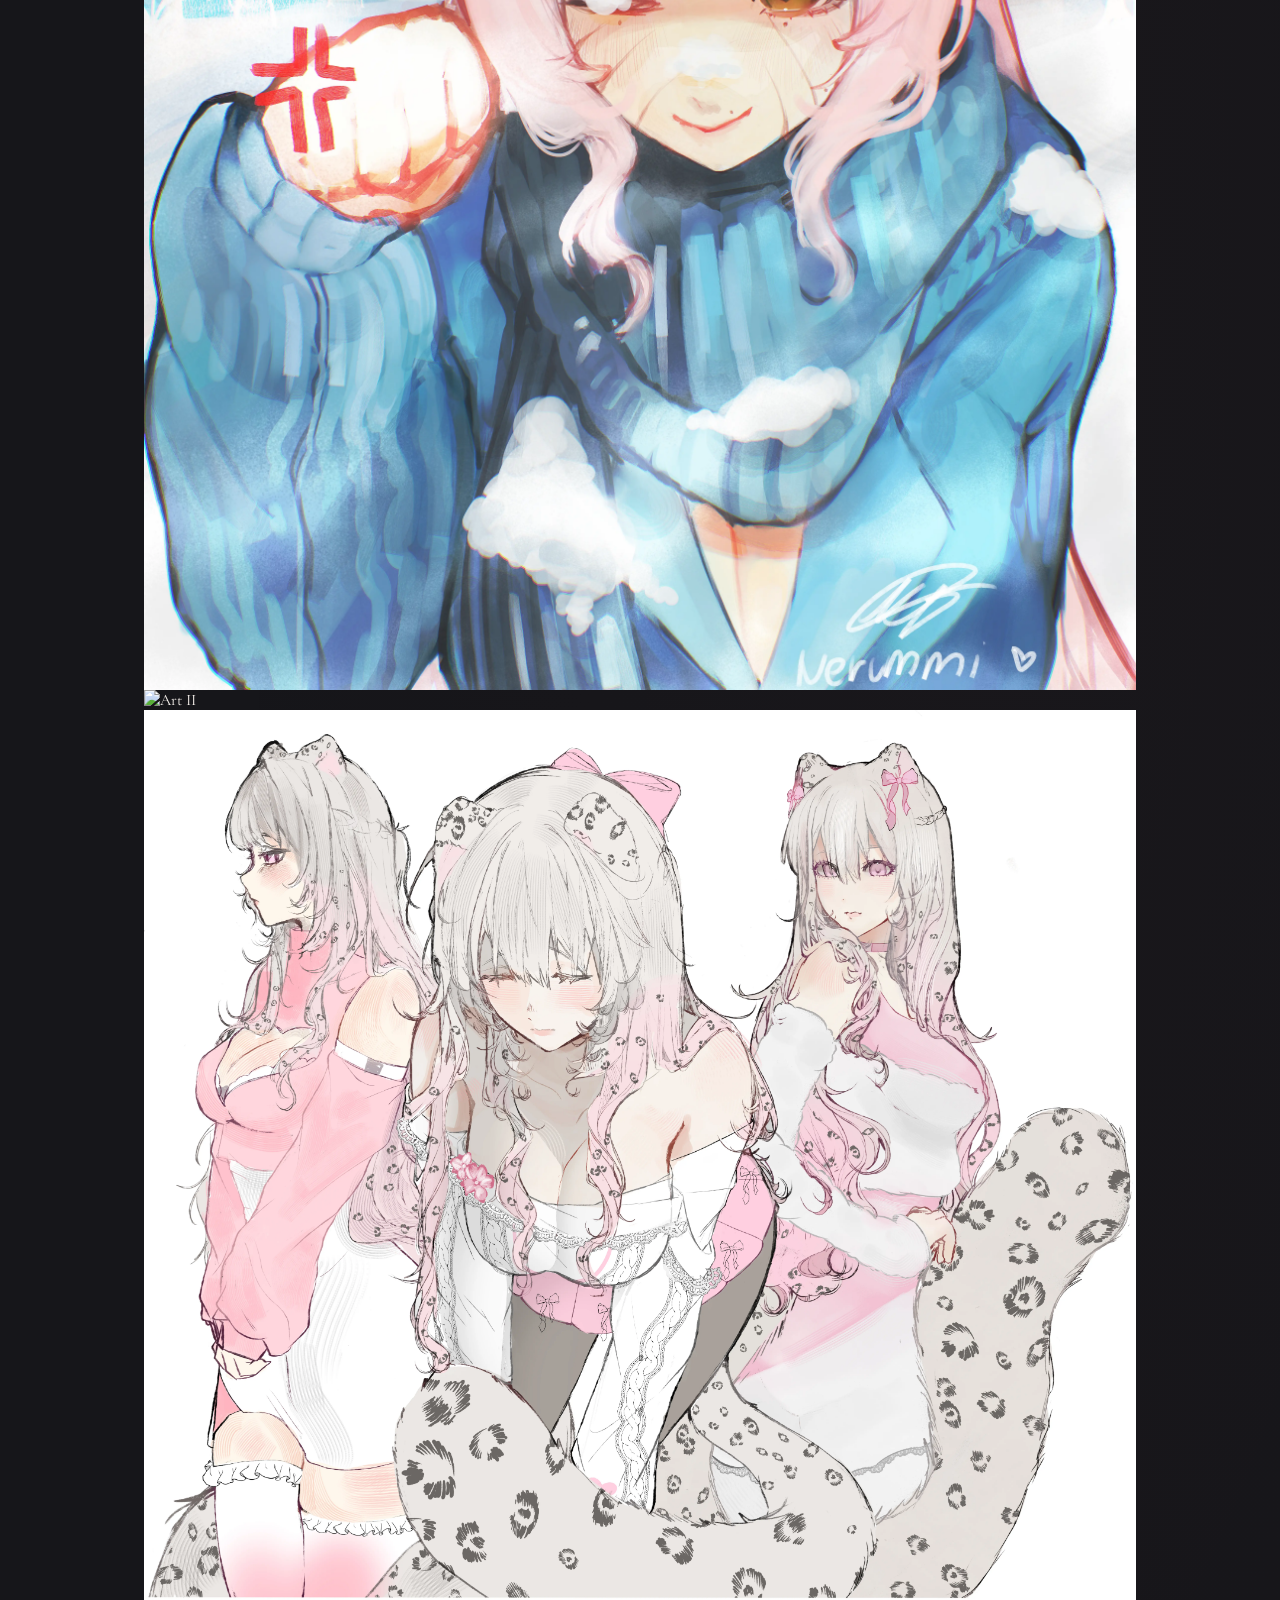
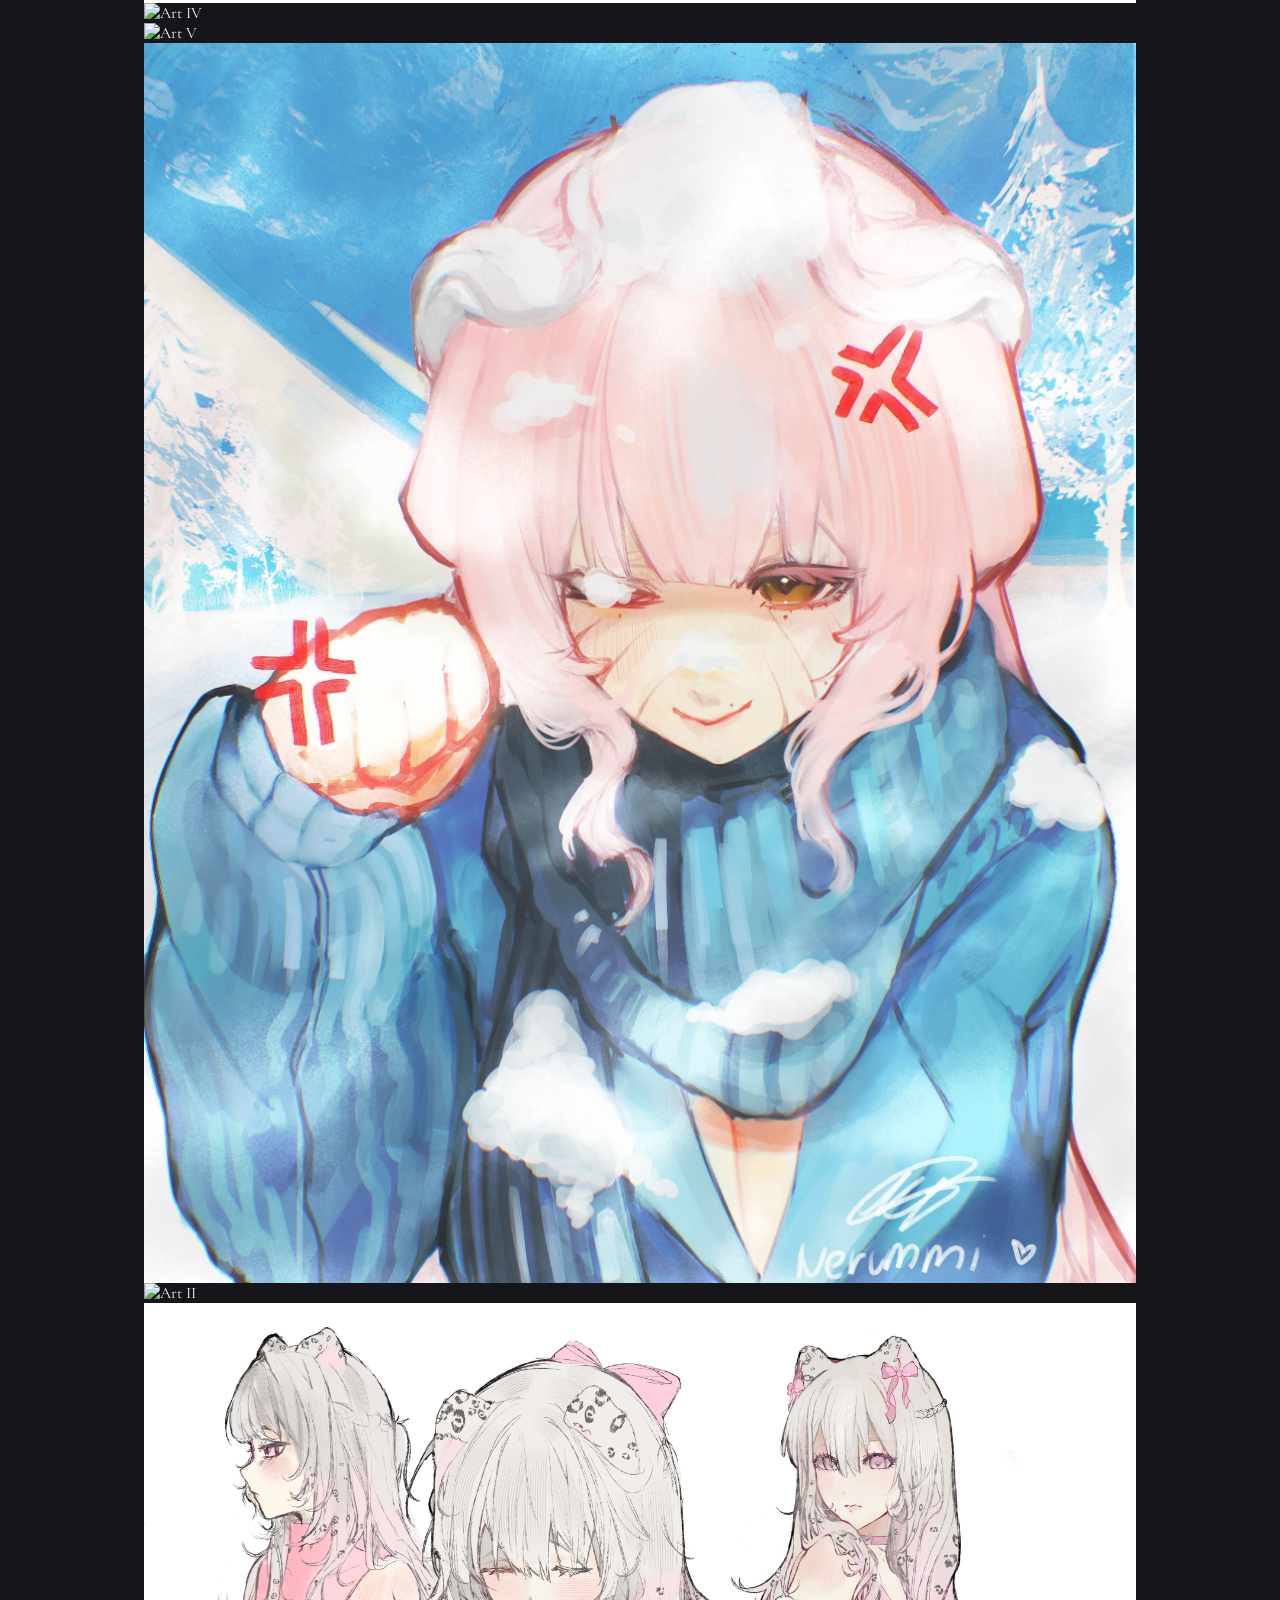
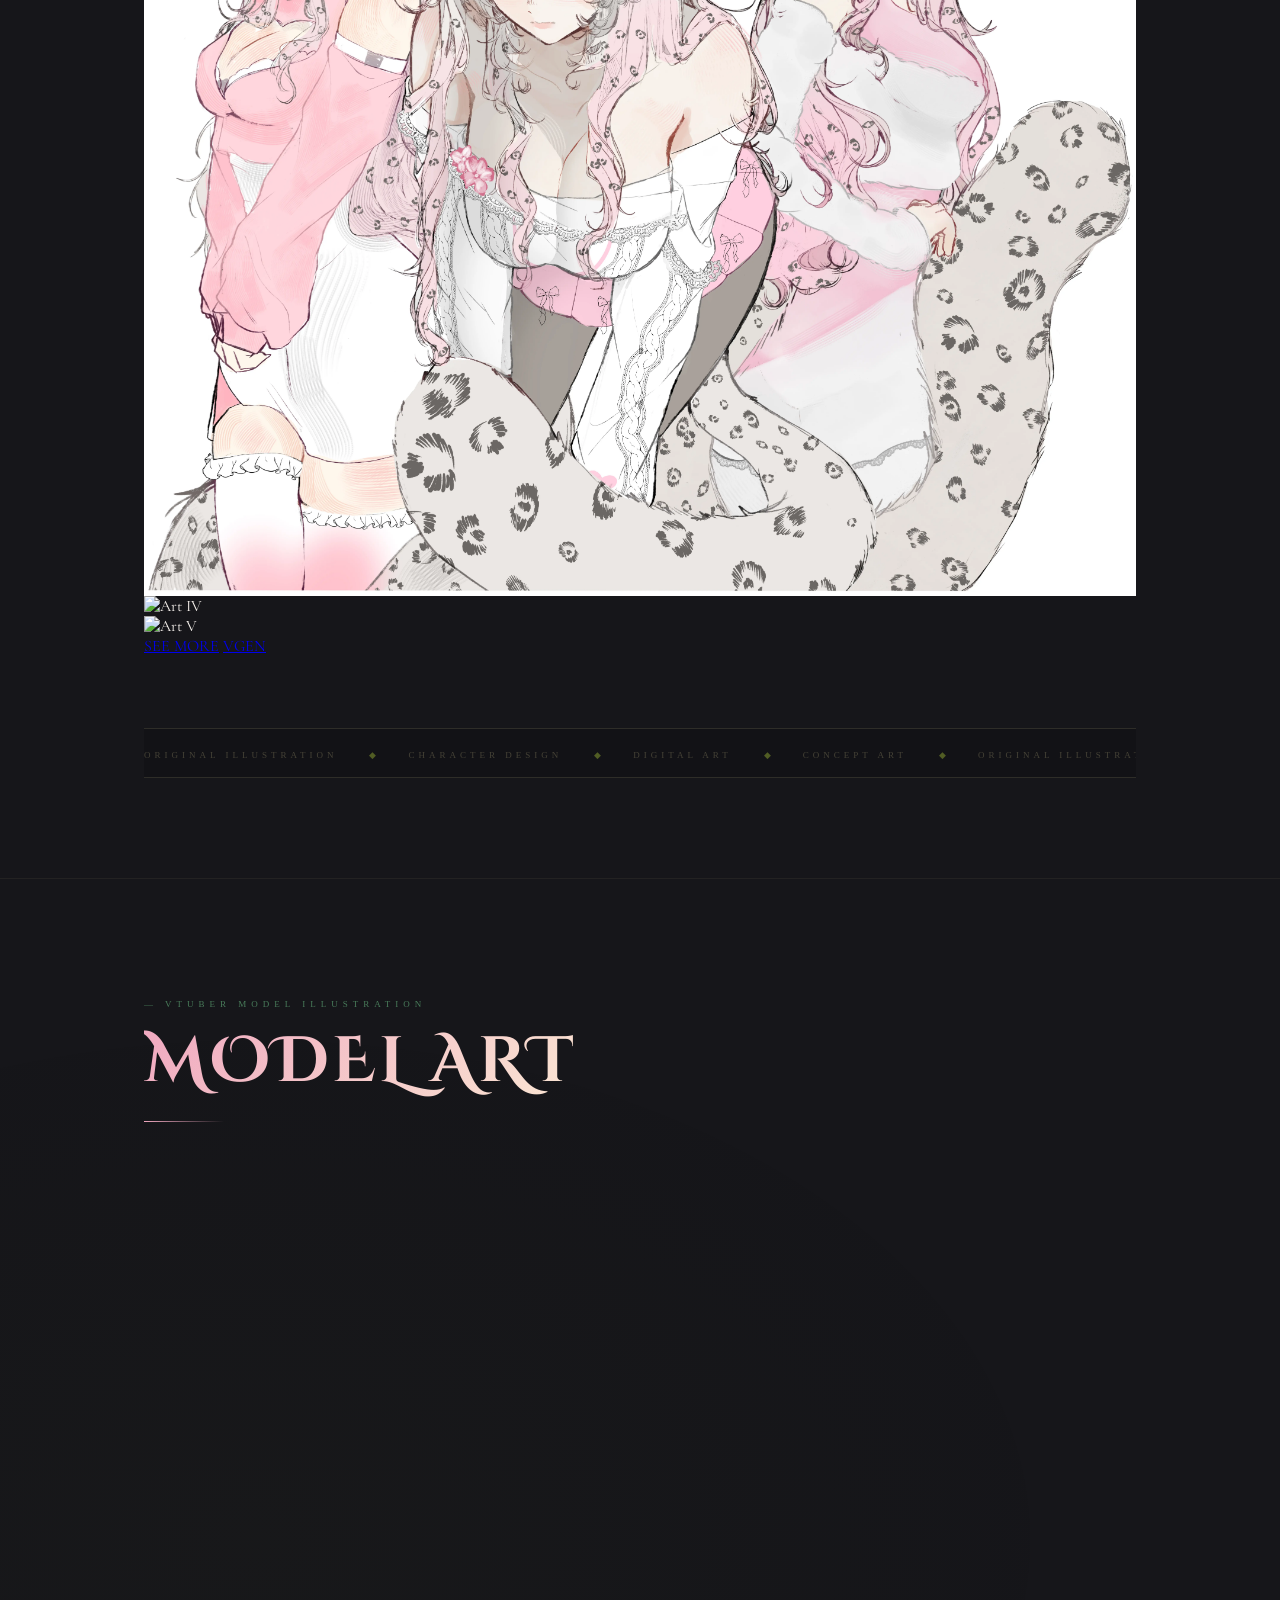
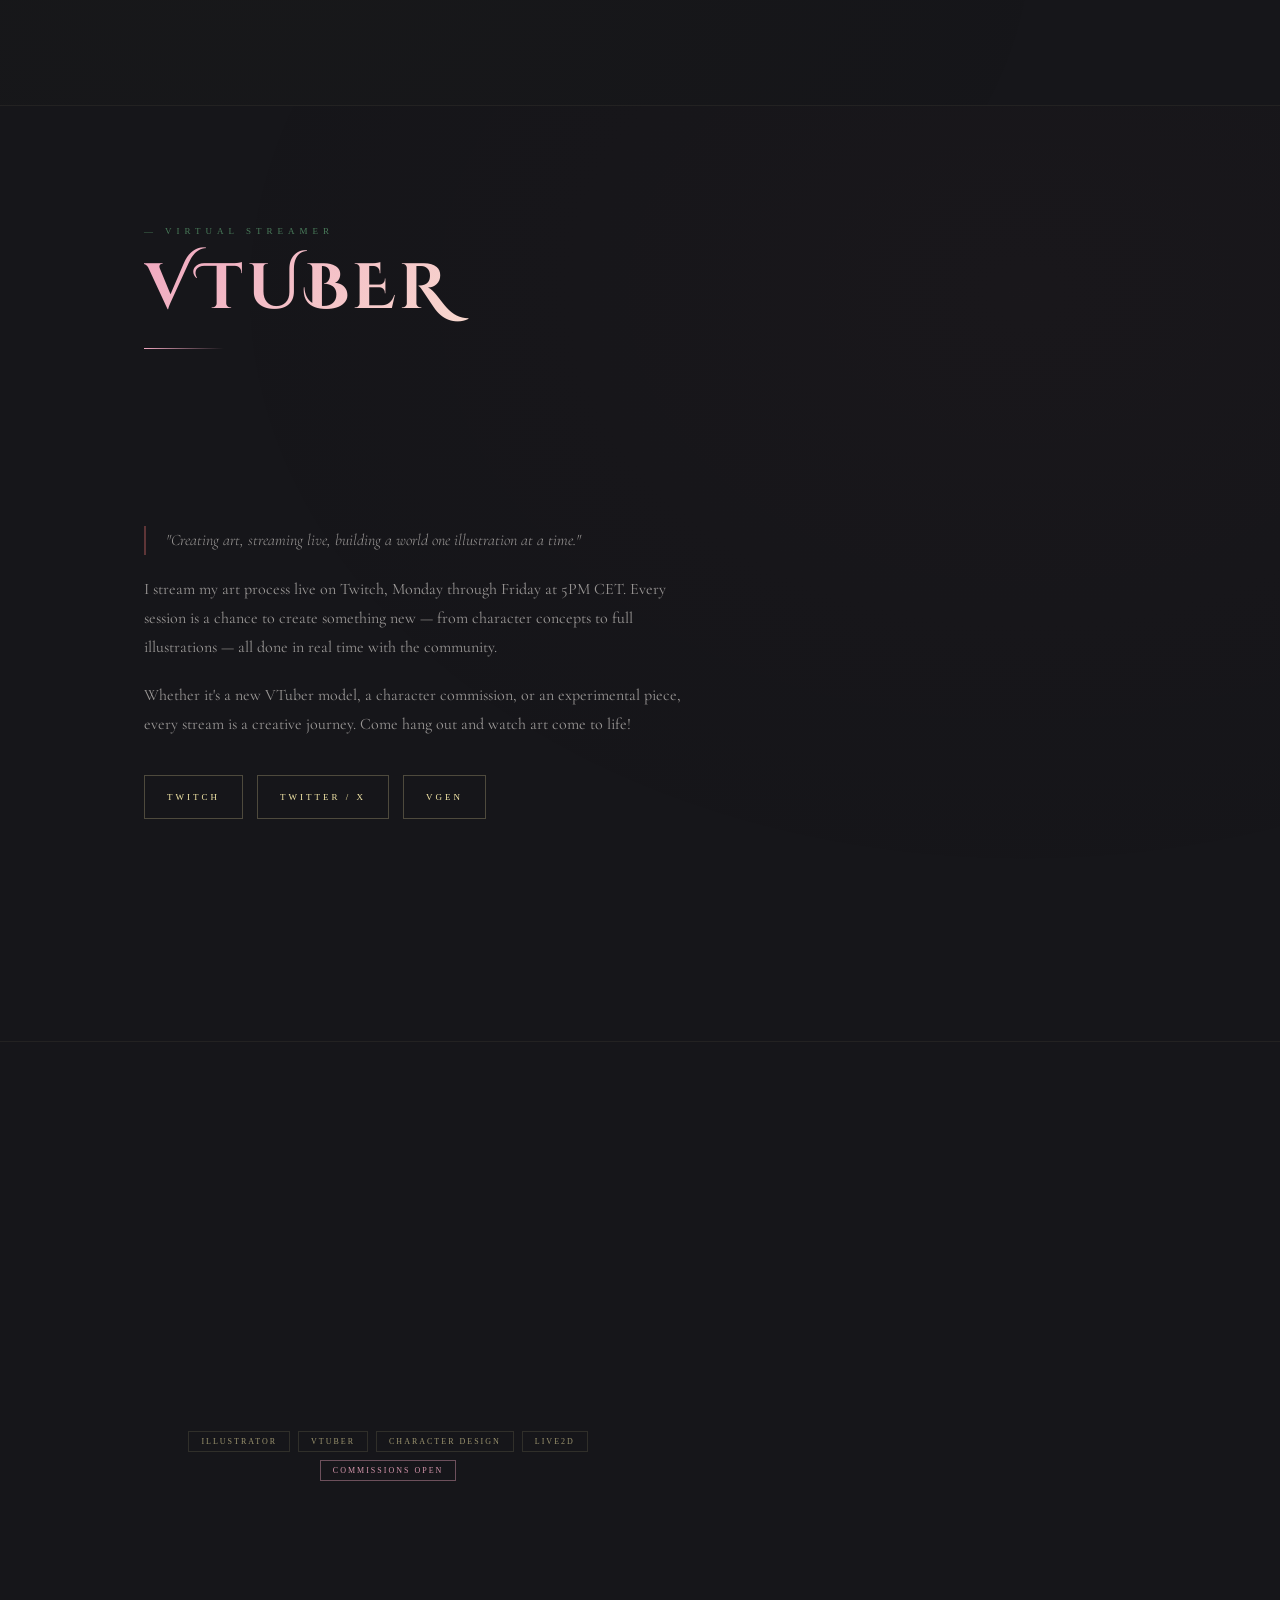
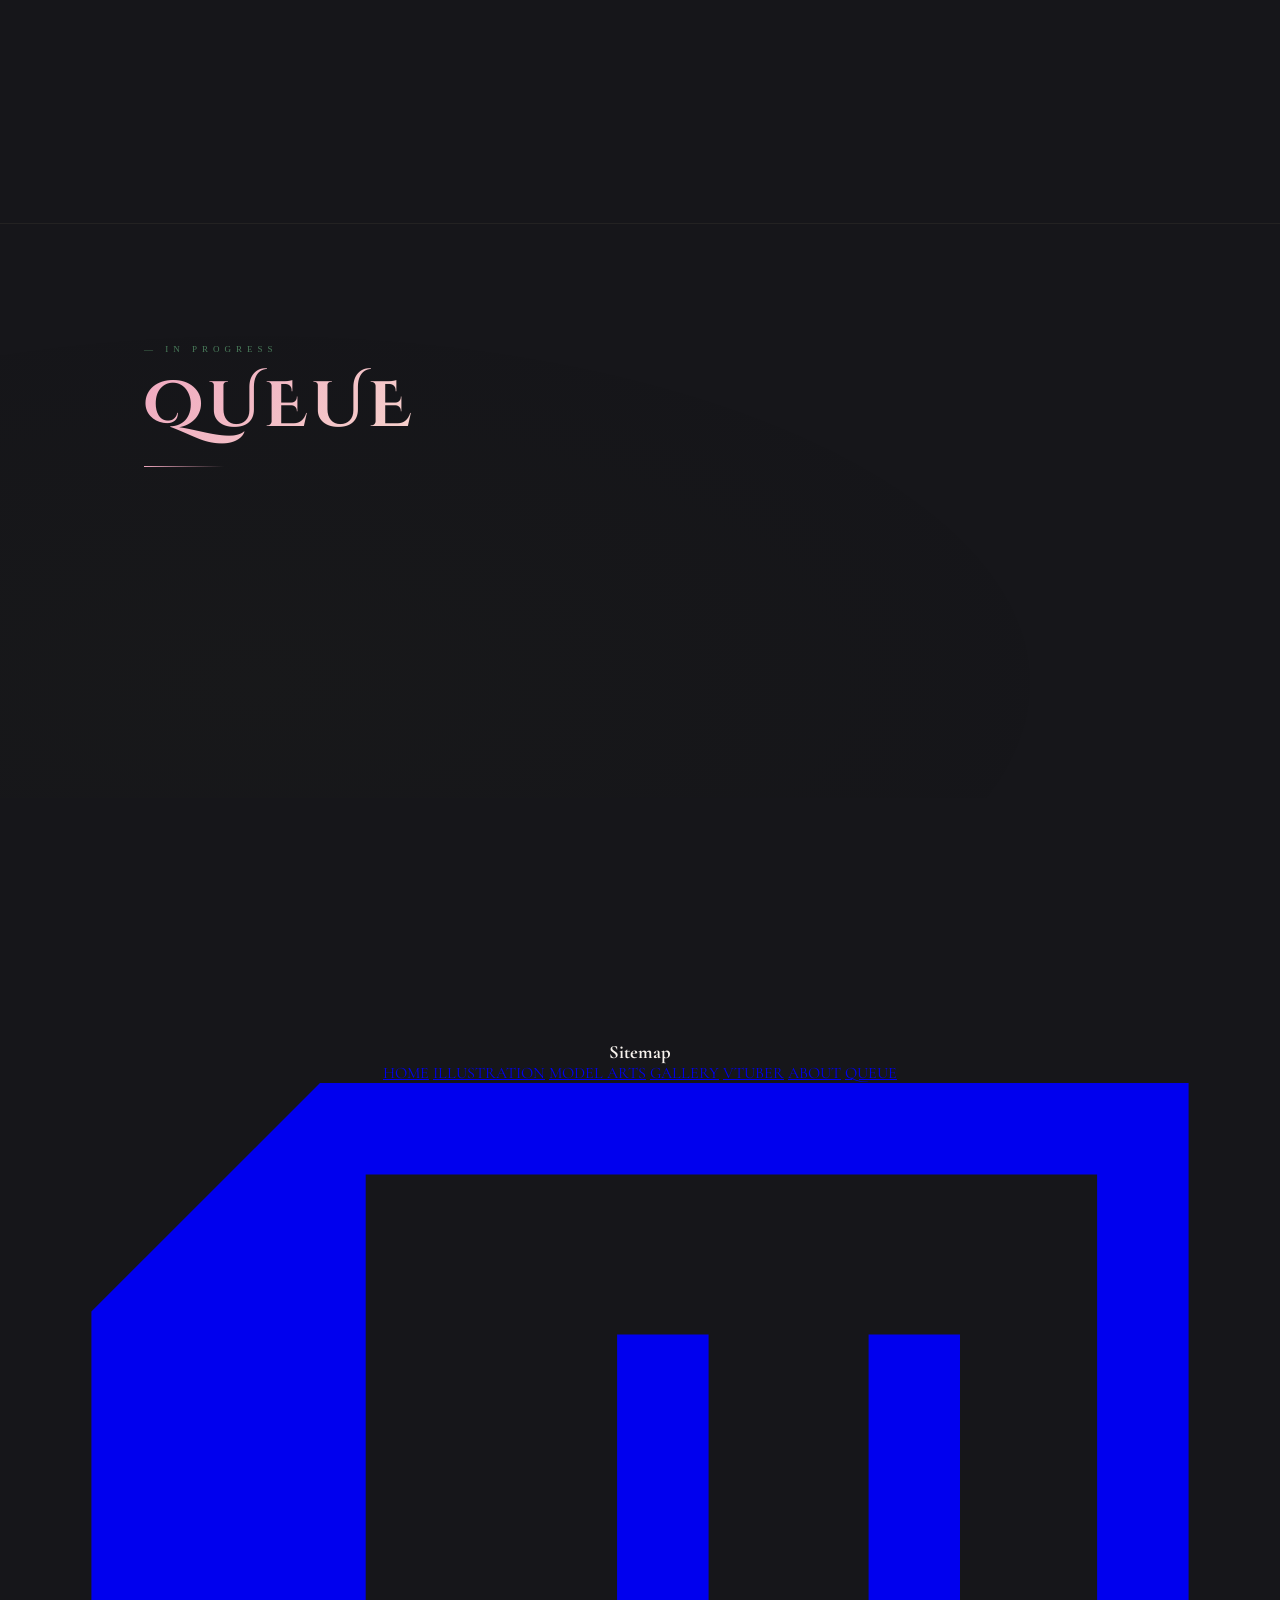
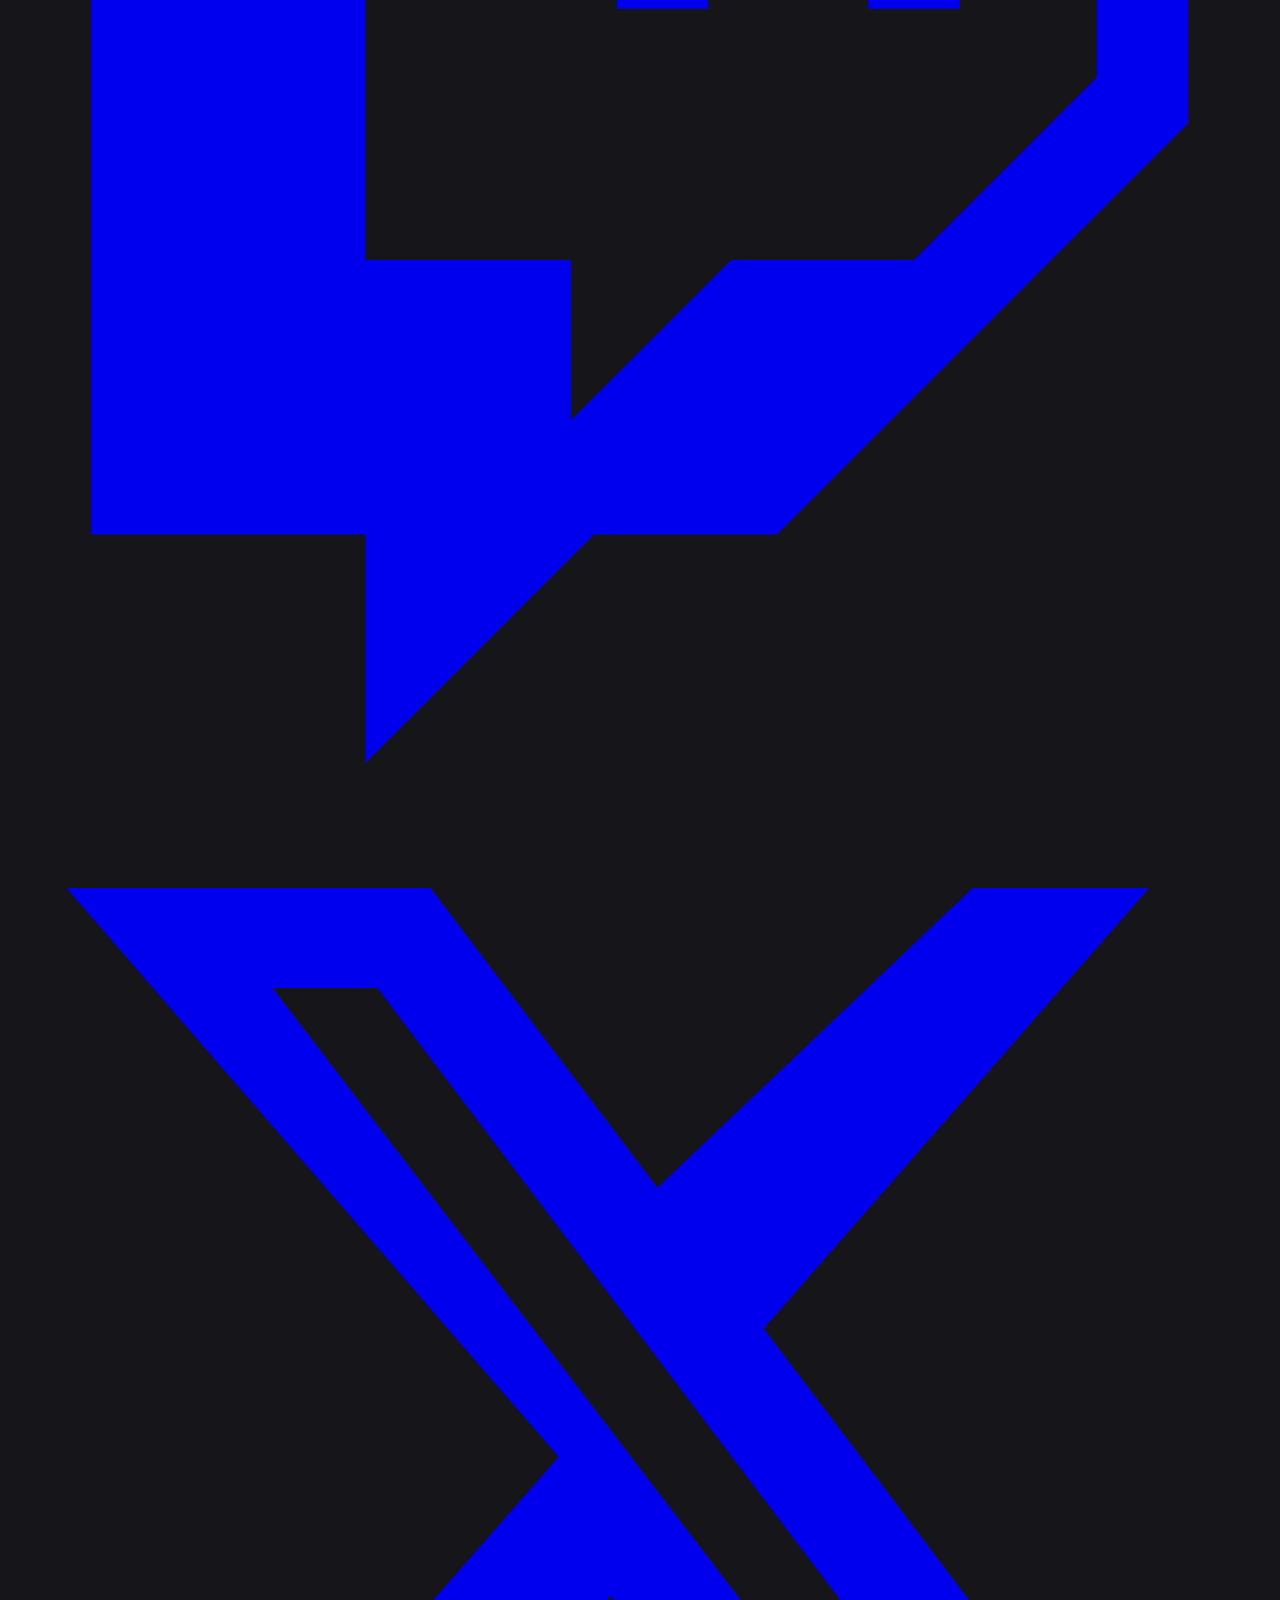
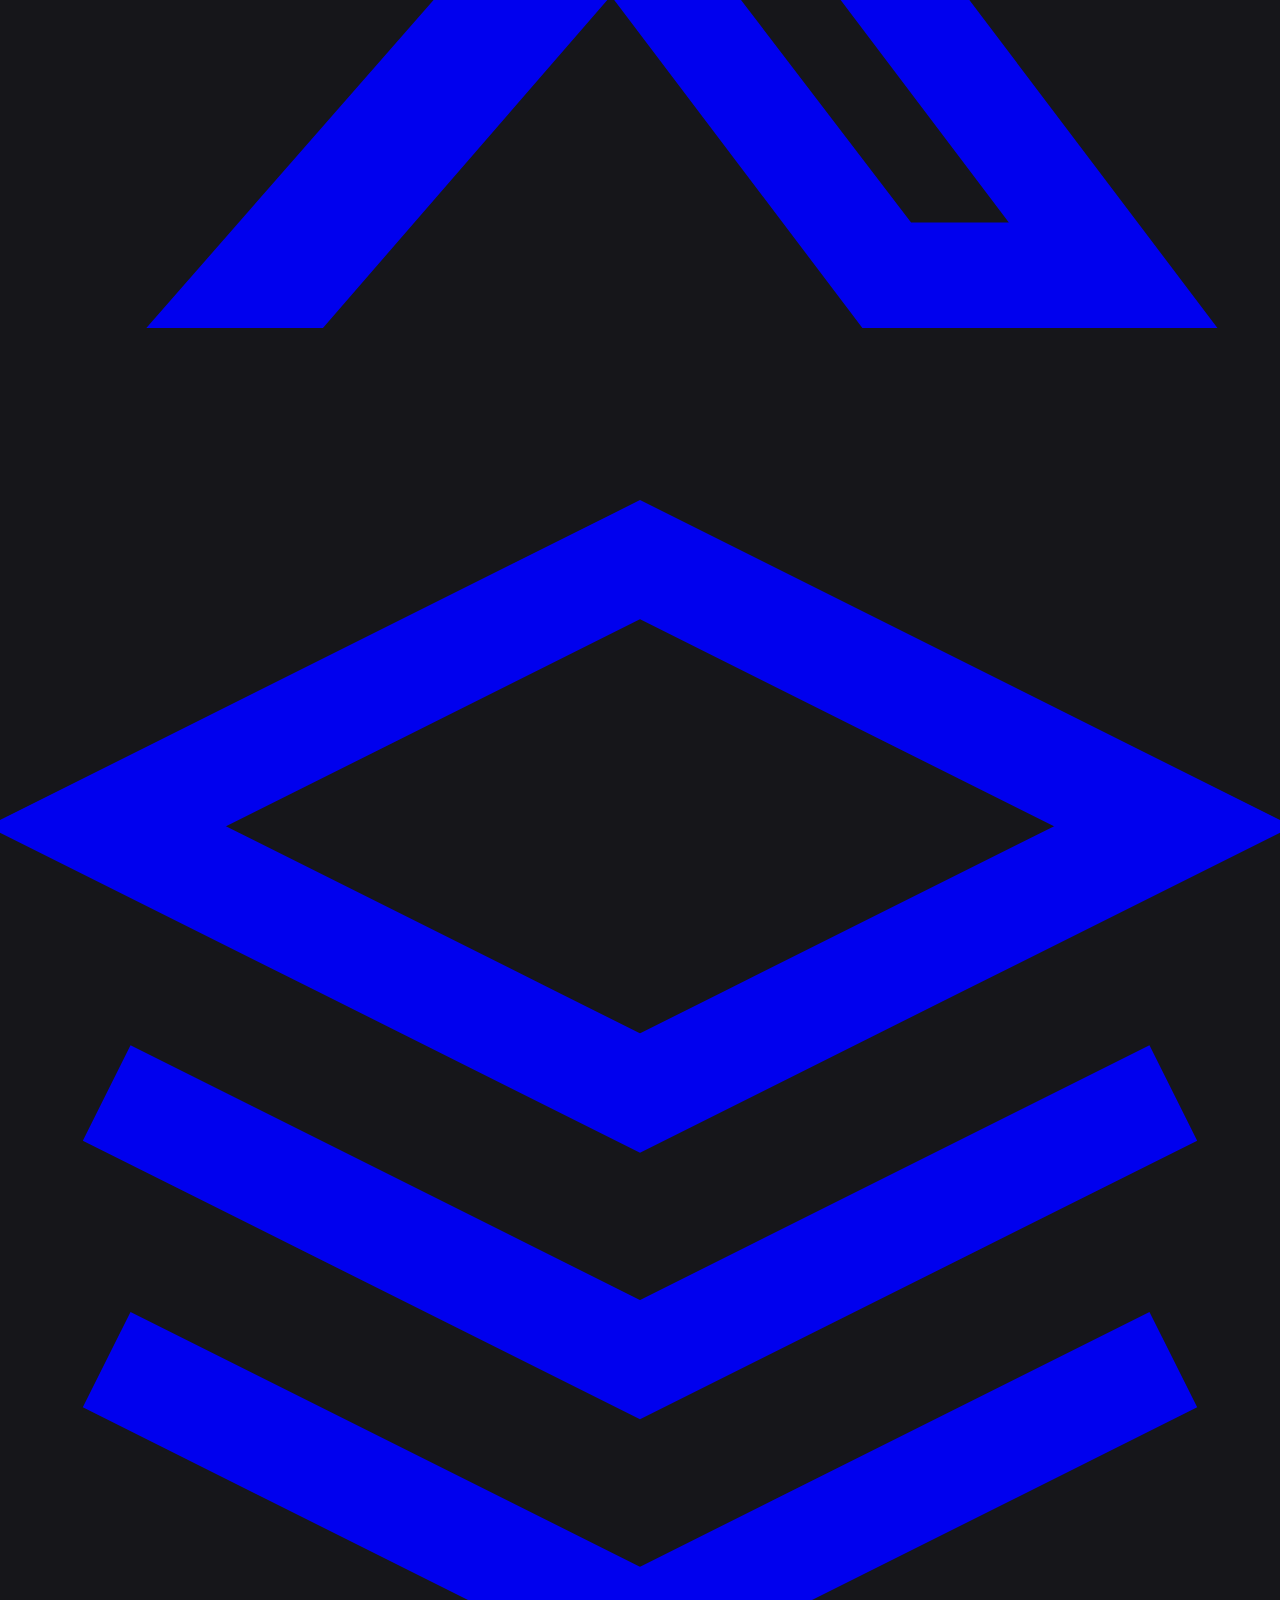
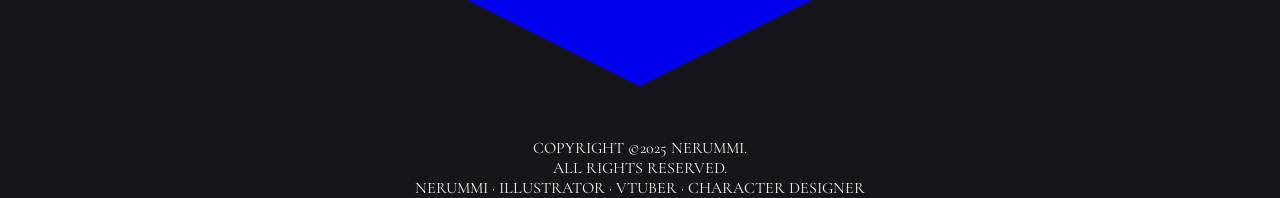
==== commit 2898efdc: "Update print statement from 'Hello' to 'Goodbye'" ====
--- a/index.html
+++ b/index.html
@@ -11,7 +11,6 @@
 </head>
 <body>
 
-<!-- ===================== NAV ===================== -->
 <nav id="mainNav">
   <a href="#home" class="nav-logo" data-scroll="home">NERUMMI</a>
   <div class="nav-right">
@@ -23,17 +22,16 @@
   </div>
 </nav>
 
-<!-- ===================== DROPDOWN ===================== -->
 <div id="navDropdown">
-  <ul class="nav-drop-list">
-    <li><a href="#home"          data-scroll="home">HOME</a></li>
-    <li><a href="#illustration"  data-scroll="illustration">ILLUSTRATION</a></li>
-    <li><a href="#model-arts"    data-scroll="model-arts">MODEL ARTS</a></li>
-    <li><a href="#gallery"       data-scroll="gallery">GALLERY</a></li>
-    <li><a href="#vtuber"        data-scroll="vtuber">VTUBER</a></li>
-    <li><a href="#about"         data-scroll="about">ABOUT ME</a></li>
-    <li><a href="#roadmap"       data-scroll="roadmap">ROADMAP</a></li>
-  </ul>
+<ul class="nav-drop-list">
+  <li><a href="#home" data-scroll="home">HOME</a></li>
+  <li><a href="#illustration" data-scroll="illustration">ILLUSTRATION</a></li>
+  <li><a href="#model-arts" data-scroll="model-arts">MODEL ARTS</a></li>
+  <li><a href="gallery.html">GALLERY</a></li>
+  <li><a href="#vtuber" data-scroll="vtuber">VTUBER</a></li>
+  <li><a href="#about" data-scroll="about">ABOUT ME</a></li>
+  <li><a href="#queue" data-scroll="queue">QUEUE</a></li>
+</ul>
   <div class="nav-drop-divider"></div>
   <div class="nav-drop-socials">
     <a class="nav-drop-social nav-drop-social--twitch" href="https://www.twitch.tv/nerummi" target="_blank" rel="noopener">
@@ -51,13 +49,8 @@
   </div>
 </div>
 
-<!-- ===================== SCROLL PROGRESS ===================== -->
 <div class="scroll-progress" id="scrollProgress"></div>
-
-<!-- ===================== STARS ===================== -->
 <div class="stars" id="stars"></div>
-
-<!-- ===================== BACKGROUND ===================== -->
 <div class="site-bg">
   <div class="bg-orb bg-orb--1"></div>
   <div class="bg-orb bg-orb--2"></div>
@@ -66,21 +59,12 @@
 <div class="deco-line deco-line-h"></div>
 <div class="deco-line deco-line-v"></div>
 
-<!-- ================================================================
-     SECTION 1 — HOME
-     ================================================================ -->
 <section id="home" class="section section--home">
   <div class="home-center">
     <div class="orb orb-ring"></div>
     <div class="orb orb-main"></div>
     <div class="orb orb-inner"></div>
-
-    <img class="char-image"
-         src="assets/Main_illustration.png"
-         alt="Nerummi character"
-         onerror="this.style.display='none'">
-
-    <!-- left menu -->
+    <img class="char-image" src="assets/Main_illustration.png" alt="Nerummi character" onerror="this.style.display='none'">
     <nav class="home-side-left">
       <a class="home-menu-item" href="#illustration" data-scroll="illustration">
         <img src="assets/Illustraion.png" alt="Illustration" onerror="this.style.display='none'">
@@ -95,19 +79,13 @@
         <span class="home-menu-label"></span>
       </a>
     </nav>
-
-    <!-- gallery cta -->
-    <a class="home-gallery-cta" href="#gallery" data-scroll="gallery">
-      <img src="assets/Gallery.png" alt="Gallery" onerror="this.style.display='none'">
-      <span class="home-gallery-label"></span>
-    </a>
-
-    <!-- nickname -->
+<a class="home-gallery-cta" href="gallery.html">
+  <img src="assets/Gallery.png" alt="Gallery" onerror="this.style.display='none'">
+  <span class="home-gallery-label"></span>
+</a>
     <div class="name-display">
       <img src="assets/Nickname.png" alt="Nerummi" onerror="this.style.display='none'">
     </div>
-
-    <!-- scroll indicator -->
     <div class="scroll-hint">
       <span class="scroll-hint-text">SCROLL</span>
       <div class="scroll-hint-line"></div>
@@ -115,73 +93,36 @@
   </div>
 </section>
 
-<!-- ================================================================
-     SECTION 2 — ILLUSTRATION
-     ================================================================ -->
 <section id="illustration" class="section section--inner">
   <div class="section-bg-accent section-bg-accent--coral"></div>
   <div class="inner-wrap">
 
-    <div class="page-header reveal">
-      <div class="page-header-eyebrow">— ORIGINAL ARTWORK</div>
-      <h2 class="page-header-title">ILLUSTRATION</h2>
-      <div class="page-header-line"></div>
-    </div>
-
-    <!-- Featured grid -->
-    <div class="featured-grid reveal">
-      <article class="ill-card featured-main ill-card--link" data-idx="0" tabindex="0" role="button" aria-label="View Art I">
-        <div class="ill-card-img-wrap">
-          <div class="ill-card-skeleton"></div>
-          <img class="ill-card-img" src="assets/art_1.webp" alt="Art I" loading="eager" decoding="async">
-          <div class="ill-card-shine"></div>
-        </div>
-        <div class="ill-card-overlay"><span class="ill-overlay-btn">VIEW</span></div>
-        <div class="featured-badge">FEATURED</div>
-        <div class="ill-card-footer">
-          <span class="ill-card-label">ART I</span>
-          <span class="ill-card-num">01</span>
-        </div>
-      </article>
-
-      <div class="featured-side">
-        <article class="ill-card featured-side-card ill-card--link" data-idx="1" tabindex="0" role="button" aria-label="View Art II">
-          <div class="ill-card-img-wrap">
-            <div class="ill-card-skeleton"></div>
-            <img class="ill-card-img" src="assets/art_2.webp" alt="Art II" loading="eager" decoding="async">
-            <div class="ill-card-shine"></div>
-          </div>
-          <div class="ill-card-overlay"><span class="ill-overlay-btn">VIEW</span></div>
-          <div class="ill-card-footer">
-            <span class="ill-card-label">ART II</span>
-            <span class="ill-card-num">02</span>
-          </div>
-        </article>
-        <article class="ill-card featured-side-card ill-card--link" data-idx="2" tabindex="0" role="button" aria-label="View Art III">
-          <div class="ill-card-img-wrap">
-            <div class="ill-card-skeleton"></div>
-            <img class="ill-card-img" src="assets/art_3.webp" alt="Art III" loading="lazy" decoding="async">
-            <div class="ill-card-shine"></div>
-          </div>
-          <div class="ill-card-overlay"><span class="ill-overlay-btn">VIEW</span></div>
-          <div class="ill-card-footer">
-            <span class="ill-card-label">ART III</span>
-            <span class="ill-card-num">03</span>
-          </div>
-        </article>
-      </div>
-    </div>
-
-    <!-- Masonry collection -->
-    <div class="section-label reveal">
-      <div class="section-label-line"></div>
-      <span class="section-label-text">COLLECTION</span>
-      <div class="section-label-line"></div>
-    </div>
-
-    <div class="ill-masonry reveal" id="illMasonry">
-      <!-- cards 4–10 injected by JS -->
-    </div>
+    <div class="ill-hero reveal-left">
+      <div class="ill-hero-text">
+        <h2 class="ill-hero-title">ILLUSTRATION</h2>
+      </div>
+    </div>
+
+<div class="ill-autoslide-section reveal">
+  <div class="ill-autoslide-wrapper">
+    <div class="ill-autoslide-track">
+      <img src="assets/art_1.webp" alt="Art I">
+      <img src="assets/art_2.webp" alt="Art II">
+      <img src="assets/art_3.webp" alt="Art III">
+      <img src="assets/art_4.webp" alt="Art IV">
+      <img src="assets/art_5.webp" alt="Art V">
+      <img src="assets/art_1.webp" alt="Art I">
+      <img src="assets/art_2.webp" alt="Art II">
+      <img src="assets/art_3.webp" alt="Art III">
+      <img src="assets/art_4.webp" alt="Art IV">
+      <img src="assets/art_5.webp" alt="Art V">
+    </div>
+  </div>
+  <div class="ill-slide-actions">
+    <a href="gallery.html" class="ill-slide-btn">SEE MORE</a>
+    <a href="https://vgen.co/Nerummi" target="_blank" rel="noopener" class="ill-slide-btn ill-slide-btn--vgen">VGEN</a>
+  </div>
+</div>
 
     <div class="ill-marquee">
       <div class="ill-marquee-track">
@@ -199,157 +140,77 @@
   </div>
 </section>
 
-<!-- ================================================================
-     SECTION 3 — MODEL ARTS
-     ================================================================ -->
 <section id="model-arts" class="section section--inner">
   <div class="section-bg-accent section-bg-accent--lime"></div>
   <div class="inner-wrap">
-
-    <div class="page-header reveal">
+    <div class="page-header reveal-left">
       <div class="page-header-eyebrow">— VTUBER MODEL ILLUSTRATION</div>
       <h2 class="page-header-title">MODEL ART</h2>
       <div class="page-header-line"></div>
     </div>
-
-    <div class="model-layout">
-      <div class="model-text reveal">
-        <p class="model-desc">Crafting expressive, layered vtuber model illustrations with full rigging support. Every character is designed from the ground up with personality, expression packs, and technical precision for Live2D animation.</p>
-        <div class="model-features">
-          <div class="feature-item">
-            <div class="feature-num">01</div>
-            <div class="feature-text">
-              <h4>CHARACTER DESIGN</h4>
-              <p>Full original character concept from silhouette to final linework, tailored to your vision and brand.</p>
-            </div>
+    <div class="comm-layout reveal">
+      <div class="comm-block">
+        <h3 class="comm-block-title">REQUIREMENTS</h3>
+        <ul class="comm-list">
+          <li>This service is for model art only</li>
+          <li>Reference image files of the model are required</li>
+          <li>No reference sheet available? That is okay but expect trial and error with design direction, resulting in extra revisions <strong>(+100 EUR)</strong></li>
+        </ul>
+      </div>
+      <div class="comm-block">
+        <h3 class="comm-block-title">WHAT IS INCLUDED</h3>
+        <ul class="comm-list">
+          <li>Full body model art</li>
+          <li>Ready-to-rig organized &amp; renamed PSD with detailed cutting</li>
+          <li>3 free expressions upset, blush, star eyes</li>
+          <li>Reference sheet matching the samples</li>
+          <li>Head guidelines &amp; angles for the rigger</li>
+        </ul>
+      </div>
+    </div>
+    <div class="comm-note reveal">
+      <svg width="16" height="16" viewBox="0 0 24 24" fill="none" stroke="currentColor" stroke-width="1.5"><circle cx="12" cy="12" r="10"/><line x1="12" y1="8" x2="12" y2="12"/><line x1="12" y1="16" x2="12.01" y2="16"/></svg>
+      <p>Rigging is <strong>not included</strong>. You receive 3 free revisions. Major design changes before final delivery (such as redesigning the character) may incur an additional fee at my discretion.</p>
+    </div>
+    <div class="comm-addons reveal">
+      <h3 class="comm-block-title">ADD-ONS</h3>
+      <div class="comm-addon-grid">
+        <div class="comm-addon-card">
+          <div class="addon-top">
+            <span class="addon-tag">EXPRESSION</span>
+            <span class="addon-price">FROM 10 EUR</span>
           </div>
-          <div class="feature-item">
-            <div class="feature-num">02</div>
-            <div class="feature-text">
-              <h4>EXPRESSION PACK</h4>
-              <p>Range of expressions and emotion states, designed for seamless Live2D rigging workflow.</p>
-            </div>
+          <h4 class="addon-name">FACIAL EXPRESSION</h4>
+          <p class="addon-desc">Custom emotion states — blush, tears, and more, designed for seamless Live2D workflow</p>
+        </div>
+        <div class="comm-addon-card">
+          <div class="addon-top">
+            <span class="addon-tag">TOGGLE</span>
+            <span class="addon-price">FROM 50 EUR</span>
           </div>
-          <div class="feature-item">
-            <div class="feature-num">03</div>
-            <div class="feature-text">
-              <h4>LAYERED PSD</h4>
-              <p>Clean, organized layered files delivered ready for rigging with proper part separation.</p>
-            </div>
-          </div>
-          <div class="feature-item">
-            <div class="feature-num">04</div>
-            <div class="feature-text">
-              <h4>REVISIONS INCLUDED</h4>
-              <p>Collaborative process with multiple rounds of feedback to ensure the result is exactly right.</p>
-            </div>
-          </div>
-        </div>
-      </div>
-
-      <div class="model-showcase reveal">
-        <div class="model-card">
-          <div class="model-card-bg" style="background:linear-gradient(135deg,rgba(232,114,114,0.12),rgba(221,232,154,0.08));">
-            <span class="model-card-symbol">✦</span>
-          </div>
-          <div class="model-card-label">CONCEPT SHEET</div>
-        </div>
-        <div class="model-card">
-          <div class="model-card-bg" style="background:linear-gradient(135deg,rgba(143,168,50,0.12),rgba(232,114,114,0.06));">
-            <span class="model-card-symbol">◈</span>
-          </div>
-          <div class="model-card-label">EXPRESSION PACK</div>
-        </div>
-        <div class="model-card">
-          <div class="model-card-bg" style="background:linear-gradient(135deg,rgba(221,232,154,0.12),rgba(242,190,190,0.08));">
-            <span class="model-card-symbol">⬡</span>
-          </div>
-          <div class="model-card-label">LAYERED PSD</div>
-        </div>
-      </div>
-    </div>
-
-  </div>
-</section>
-
-<!-- ================================================================
-     SECTION 4 — GALLERY
-     ================================================================ -->
-<section id="gallery" class="section section--inner">
-  <div class="inner-wrap">
-
-    <header class="gallery-hero reveal">
-      <div class="hero-content">
-        <h2 class="hero-title">
-          <span class="hero-title-word">MY</span>
-          <span class="hero-title-word hero-title-accent">WORKS</span>
-        </h2>
-        <p class="hero-subtitle">A COLLECTION OF MY ART</p>
-      </div>
-      <div class="hero-count-badge">
-        <span class="hero-count-num" id="heroCount">—</span>
-        <span class="hero-count-label">ARTWORKS</span>
-      </div>
-    </header>
-
-    <!-- Filter bar -->
-    <div class="filter-bar" id="filterBar">
-      <button class="filter-btn active" data-filter="all">ALL</button>
-      <button class="filter-btn" data-filter="illustrations">ILLUSTRATIONS</button>
-      <button class="filter-btn" data-filter="characters">CHARACTERS</button>
-      <button class="filter-btn" data-filter="concepts">CONCEPTS</button>
-    </div>
-
-    <!-- Category sections -->
-    <div class="gallery-sections" id="gallerySections">
-
-      <div class="gallery-cat-section reveal" data-category="illustrations" id="secIllustrations">
-        <div class="cat-header">
-          <div class="cat-header-arrow"><span class="arrow-chevron">›</span><div class="arrow-line"></div></div>
-          <h3 class="cat-title">ILLUSTRATIONS</h3>
-          <span class="cat-count" id="countIllustrations">0</span>
-        </div>
-        <div class="section-grid" id="gridIllustrations"></div>
-      </div>
-
-      <div class="gallery-cat-section reveal" data-category="characters" id="secCharacters">
-        <div class="cat-header">
-          <div class="cat-header-arrow"><span class="arrow-chevron">›</span><div class="arrow-line"></div></div>
-          <h3 class="cat-title">CHARACTERS</h3>
-          <span class="cat-count" id="countCharacters">0</span>
-        </div>
-        <div class="section-grid" id="gridCharacters"></div>
-      </div>
-
-      <div class="gallery-cat-section reveal" data-category="concepts" id="secConcepts">
-        <div class="cat-header">
-          <div class="cat-header-arrow"><span class="arrow-chevron">›</span><div class="arrow-line"></div></div>
-          <h3 class="cat-title">CONCEPTS</h3>
-          <span class="cat-count" id="countConcepts">0</span>
-        </div>
-        <div class="section-grid" id="gridConcepts"></div>
-      </div>
-
-    </div>
-
-  </div>
-</section>
-
-<!-- ================================================================
-     SECTION 5 — VTUBER
-     ================================================================ -->
+          <h4 class="addon-name">TOGGLE</h4>
+          <p class="addon-desc">Animated toggles such as waving hand, changing hairstyle, outfit swaps, and more</p>
+        </div>
+      </div>
+    </div>
+    <div class="comm-cta reveal">
+      <a class="comm-cta-btn" href="https://vgen.co/Nerummi" target="_blank" rel="noopener">
+        <svg width="14" height="14" viewBox="0 0 24 24" fill="none" stroke="currentColor" stroke-width="2"><path d="M12 2L2 7l10 5 10-5-10-5zM2 17l10 5 10-5M2 12l10 5 10-5"/></svg>
+        COMMISSION ON VGEN
+      </a>
+    </div>
+  </div>
+</section>
 <section id="vtuber" class="section section--inner">
   <div class="section-bg-accent section-bg-accent--coral"></div>
   <div class="inner-wrap">
-
-    <div class="page-header reveal">
+    <div class="page-header reveal-left">
       <div class="page-header-eyebrow">— VIRTUAL STREAMER</div>
       <h2 class="page-header-title">VTUBER</h2>
       <div class="page-header-line"></div>
     </div>
-
     <div class="vtuber-layout">
-      <div class="vtuber-text reveal">
+      <div class="vtuber-text reveal-left">
         <p class="big-quote">"Creating art, streaming live, building a world one illustration at a time."</p>
         <p>I stream my art process live on Twitch, Monday through Friday at 5PM CET. Every session is a chance to create something new — from character concepts to full illustrations — all done in real time with the community.</p>
         <p>Whether it's a new VTuber model, a character commission, or an experimental piece, every stream is a creative journey. Come hang out and watch art come to life!</p>
@@ -359,7 +220,6 @@
           <a class="vtuber-link" href="https://vgen.co/Nerummi" target="_blank" rel="noopener">VGEN</a>
         </div>
       </div>
-
       <div class="vtuber-stats reveal">
         <div class="stat-box">
           <span class="stat-num">∞</span>
@@ -379,19 +239,16 @@
         </div>
       </div>
     </div>
-
-  </div>
-</section>
-
-<!-- ================================================================
-     SECTION 6 — ABOUT ME
-     ================================================================ -->
+  </div>
+</section>
+
 <section id="about" class="section section--inner">
   <div class="inner-wrap">
-
     <div class="about-content">
-      <div class="about-left reveal">
+
+      <div class="about-left reveal-left">
         <div class="about-img-wrap">
+          <div class="about-gold-orb"></div>
           <div class="about-img-glow"></div>
           <img class="about-img" src="assets/Main_illustration.png" alt="Nerummi" onerror="this.style.display='none'">
         </div>
@@ -408,11 +265,21 @@
         <div class="about-eyebrow">— THE ARTIST</div>
         <h2 class="about-name">NERUMMI</h2>
         <div class="about-divider"></div>
-        <div class="about-eyebrow">— MY STORY</div>
-        <p class="about-bio">🌸 hai haii, I'm Neru! 🌸</p>
-        <p class="about-bio">VArtist · Illustrator · Animator</p>
-        <p class="about-bio">I stream my art on Twitch <strong>Mon–Fri 5PM CET</strong></p>
-        <p class="about-bio">Feel free to DM — commissions & collabs welcome!</p>
+        <p class="about-bio">Hiii nice to meet ya I'm Neru, I'm a Croatian artist who does illustrations, vtuber model art and I am learning rigging! I also enjoy streaming and singing while I work, which I broadcast on my Twitch — where I stream 5 times a week. Come say hi, I would really appreciate it!</p>
+        <div class="about-divider"></div>
+        <div class="twitch-embed-wrap">
+          <div class="twitch-embed-frame" id="twitchEmbedFrame"></div>
+          <div class="twitch-embed-footer">
+            <div class="twitch-embed-status" id="twitchEmbedStatus">
+              <span class="twitch-status-dot" id="twitchStatusDot"></span>
+              <span class="twitch-status-text" id="twitchStatusText">CHECKING...</span>
+            </div>
+            <a class="twitch-embed-cta" href="https://www.twitch.tv/nerummi" target="_blank" rel="noopener">
+              <svg width="11" height="11" viewBox="0 0 24 24" fill="currentColor"><path d="M11.571 4.714h1.715v5.143H11.57zm4.715 0H18v5.143h-1.714zM6 0L1.714 4.286v15.428h5.143V24l4.286-4.286h3.428L22.286 12V0zm14.571 11.143l-3.428 3.428h-3.429l-3 3v-3H6.857V1.714h13.714z"/></svg>
+              OPEN ON TWITCH
+            </a>
+          </div>
+        </div>
         <div class="about-divider"></div>
         <div class="about-social-row">
           <a class="about-social-btn about-social-btn--twitch" href="https://www.twitch.tv/nerummi" target="_blank" rel="noopener">
@@ -429,116 +296,91 @@
           </a>
         </div>
       </div>
-    </div>
-
-  </div>
-</section>
-
-<!-- ================================================================
-     SECTION 7 — ROADMAP
-     ================================================================ -->
-<section id="roadmap" class="section section--inner section--roadmap">
+
+    </div>
+  </div>
+</section>
+<section id="queue" class="section section--inner section--queue">
   <div class="section-bg-accent section-bg-accent--lime"></div>
   <div class="inner-wrap">
-
-    <div class="page-header reveal">
+    <div class="page-header reveal-left">
       <div class="page-header-eyebrow">— IN PROGRESS</div>
-      <h2 class="page-header-title">ROADMAP</h2>
+      <h2 class="page-header-title">QUEUE</h2>
       <div class="page-header-line"></div>
     </div>
-
-    <div class="roadmap-board reveal" id="roadmapBoard">
-      <div class="roadmap-col">
-        <div class="roadmap-col-header">
-          <span class="roadmap-col-dot roadmap-col-dot--done"></span>
-          <span class="roadmap-col-title">DONE</span>
-        </div>
-        <div class="roadmap-cards">
-          <div class="roadmap-card">
-            <span class="roadmap-card-tag roadmap-card-tag--done">COMPLETE</span>
-            <p class="roadmap-card-text">Website v1.0 launch</p>
-          </div>
-          <div class="roadmap-card">
-            <span class="roadmap-card-tag roadmap-card-tag--done">COMPLETE</span>
-            <p class="roadmap-card-text">Live2D model rigged</p>
-          </div>
-          <div class="roadmap-card">
-            <span class="roadmap-card-tag roadmap-card-tag--done">COMPLETE</span>
-            <p class="roadmap-card-text">Gallery page with lightbox</p>
-          </div>
-          <div class="roadmap-card">
-            <span class="roadmap-card-tag roadmap-card-tag--done">COMPLETE</span>
-            <p class="roadmap-card-text">Commissions open on VGen</p>
-          </div>
-        </div>
-      </div>
-
-      <div class="roadmap-col">
-        <div class="roadmap-col-header">
-          <span class="roadmap-col-dot roadmap-col-dot--progress"></span>
-          <span class="roadmap-col-title">IN PROGRESS</span>
-        </div>
-        <div class="roadmap-cards">
-          <div class="roadmap-card roadmap-card--active">
-            <span class="roadmap-card-tag roadmap-card-tag--progress">ACTIVE</span>
-            <p class="roadmap-card-text">New outfit design</p>
-          </div>
-          <div class="roadmap-card roadmap-card--active">
-            <span class="roadmap-card-tag roadmap-card-tag--progress">ACTIVE</span>
-            <p class="roadmap-card-text">Expression pack expansion</p>
-          </div>
-          <div class="roadmap-card roadmap-card--active">
-            <span class="roadmap-card-tag roadmap-card-tag--progress">ACTIVE</span>
-            <p class="roadmap-card-text">Stream overlay refresh</p>
-          </div>
-        </div>
-      </div>
-
-      <div class="roadmap-col">
-        <div class="roadmap-col-header">
-          <span class="roadmap-col-dot roadmap-col-dot--planned"></span>
-          <span class="roadmap-col-title">PLANNED</span>
-        </div>
-        <div class="roadmap-cards">
-          <div class="roadmap-card">
-            <span class="roadmap-card-tag roadmap-card-tag--planned">SOON</span>
-            <p class="roadmap-card-text">YouTube channel launch</p>
-          </div>
-          <div class="roadmap-card">
-            <span class="roadmap-card-tag roadmap-card-tag--planned">SOON</span>
-            <p class="roadmap-card-text">Merch design exploration</p>
-          </div>
-          <div class="roadmap-card">
-            <span class="roadmap-card-tag roadmap-card-tag--planned">SOON</span>
-            <p class="roadmap-card-text">Animated shorts series</p>
-          </div>
-          <div class="roadmap-card">
-            <span class="roadmap-card-tag roadmap-card-tag--planned">SOON</span>
-            <p class="roadmap-card-text">Collaboration series</p>
-          </div>
-        </div>
-      </div>
-    </div>
-
-    <!-- Footer -->
-    <footer class="site-footer reveal">
-      <div class="site-footer-line"></div>
-      <p class="site-footer-text">NERUMMI · ALL RIGHTS RESERVED</p>
-      <div class="site-footer-socials">
-        <a href="https://www.twitch.tv/nerummi" target="_blank" rel="noopener">TWITCH</a>
-        <span>·</span>
-        <a href="https://x.com/Nerummi" target="_blank" rel="noopener">TWITTER</a>
-        <span>·</span>
-        <a href="https://vgen.co/Nerummi" target="_blank" rel="noopener">VGEN</a>
-      </div>
-    </footer>
-
-  </div>
-</section>
-
-<!-- ================================================================
-     LIGHTBOX
-     ================================================================ -->
+    <div class="trello-embed-wrap reveal">
+      <iframe
+        src="https://trello.com/b/bBRXjkaO.html"
+        frameborder="0"
+        allowfullscreen
+        title="Nerummi's Trello Board"
+        class="trello-embed-frame"
+      ></iframe>
+      <div class="trello-embed-footer">
+        <a class="trello-open-btn" href="https://trello.com/b/bBRXjkaO" target="_blank" rel="noopener">
+          <svg width="12" height="12" viewBox="0 0 24 24" fill="currentColor"><path d="M21 3H3a2 2 0 00-2 2v14a2 2 0 002 2h8v-2H3V7h18v2h2V5a2 2 0 00-2-2zm1 10h-4a1 1 0 00-1 1v7a1 1 0 001 1h4a1 1 0 001-1v-7a1 1 0 00-1-1zm-1 7h-2v-5h2v5zm-6-4H11a1 1 0 00-1 1v4a1 1 0 001 1h4a1 1 0 001-1v-4a1 1 0 00-1-1zm-1 4h-2v-2h2v2z"/></svg>
+          OPEN ON TRELLO
+        </a>
+      </div>
+    </div>
+  </div>
+</section>
+
+<footer class="site-footer">
+  <div class="footer-geo footer-geo--1"></div>
+  <div class="footer-geo footer-geo--2"></div>
+  <div class="footer-geo footer-geo--3"></div>
+  <div class="footer-geo footer-geo--4"></div>
+  <div class="footer-contact-section reveal">
+    <div class="footer-contact-header">
+      <div class="footer-contact-title-wrap">
+        <h2 class="footer-contact-title">Get in touch</h2>
+      </div>
+      <p class="footer-contact-desc">Do you like what you see? Would you like to collaborate on a project or commission something unique? Let me know and I'll get back to you as soon as possible!</p>
+    </div>
+    <form class="footer-form" id="footerForm" novalidate>
+      <div class="footer-form-row">
+        <input type="text" name="name" placeholder="NAME" class="footer-input" autocomplete="name">
+        <input type="email" name="email" placeholder="EMAIL" class="footer-input" autocomplete="email">
+      </div>
+      <textarea name="message" placeholder="WRITE A SHORT MESSAGE DETAILING YOUR INQUIRY." class="footer-textarea"></textarea>
+      <button type="submit" class="footer-submit">SUBMIT</button>
+    </form>
+  </div>
+  <div class="footer-bottom">
+    <div class="footer-bottom-inner">
+      <div class="footer-bottom-left">
+        <h3 class="footer-sitemap-title">Sitemap</h3>
+        <div class="footer-sitemap-links">
+          <a href="#home" data-scroll="home">HOME</a>
+          <a href="#illustration" data-scroll="illustration">ILLUSTRATION</a>
+          <a href="#model-arts" data-scroll="model-arts">MODEL ARTS</a>
+          <a href="gallery.html">GALLERY</a>
+          <a href="#vtuber" data-scroll="vtuber">VTUBER</a>
+          <a href="#about" data-scroll="about">ABOUT</a>
+          <a href="#queue" data-scroll="queue">QUEUE</a>
+        </div>
+      </div>
+      <div class="footer-bottom-right">
+        <div class="footer-socials">
+          <a class="footer-social-icon footer-social-icon--twitch" href="https://www.twitch.tv/nerummi" target="_blank" rel="noopener" aria-label="Twitch">
+            <svg viewBox="0 0 24 24" fill="currentColor"><path d="M11.571 4.714h1.715v5.143H11.57zm4.715 0H18v5.143h-1.714zM6 0L1.714 4.286v15.428h5.143V24l4.286-4.286h3.428L22.286 12V0zm14.571 11.143l-3.428 3.428h-3.429l-3 3v-3H6.857V1.714h13.714z"/></svg>
+          </a>
+          <a class="footer-social-icon footer-social-icon--x" href="https://x.com/Nerummi" target="_blank" rel="noopener" aria-label="Twitter / X">
+            <svg viewBox="0 0 24 24" fill="currentColor"><path d="M18.244 2.25h3.308l-7.227 8.26 8.502 11.24H16.17l-4.714-6.231-5.401 6.231H2.744l7.737-8.835L1.254 2.25H8.08l4.253 5.622zm-1.161 17.52h1.833L7.084 4.126H5.117z"/></svg>
+          </a>
+          <a class="footer-social-icon footer-social-icon--vgen" href="https://vgen.co/Nerummi" target="_blank" rel="noopener" aria-label="VGen">
+            <svg viewBox="0 0 24 24" fill="none" stroke="currentColor" stroke-width="2"><path d="M12 2L2 7l10 5 10-5-10-5zM2 17l10 5 10-5M2 12l10 5 10-5"/></svg>
+          </a>
+        </div>
+        <p class="footer-copy">COPYRIGHT ©2025 NERUMMI.<br>ALL RIGHTS RESERVED.</p>
+      </div>
+    </div>
+    <div class="footer-line"></div>
+    <p class="footer-credits">NERUMMI · ILLUSTRATOR · VTUBER · CHARACTER DESIGNER</p>
+  </div>
+</footer>
+
 <div class="lightbox" id="lightbox" aria-modal="true" role="dialog" aria-label="Image viewer">
   <div class="lightbox-backdrop" id="lightboxBackdrop"></div>
   <button class="lightbox-close" id="lightboxClose" aria-label="Close">
@@ -548,14 +390,10 @@
     </svg>
   </button>
   <button class="lightbox-arrow lightbox-prev" id="lightboxPrev" aria-label="Previous">
-    <svg width="22" height="22" viewBox="0 0 22 22" fill="none">
-      <polyline points="14 4 7 11 14 18" stroke="currentColor" stroke-width="1.6" stroke-linecap="round" stroke-linejoin="round"/>
-    </svg>
+    <svg width="22" height="22" viewBox="0 0 22 22" fill="none"><polyline points="14 4 7 11 14 18" stroke="currentColor" stroke-width="1.6" stroke-linecap="round" stroke-linejoin="round"/></svg>
   </button>
   <button class="lightbox-arrow lightbox-next" id="lightboxNext" aria-label="Next">
-    <svg width="22" height="22" viewBox="0 0 22 22" fill="none">
-      <polyline points="8 4 15 11 8 18" stroke="currentColor" stroke-width="1.6" stroke-linecap="round" stroke-linejoin="round"/>
-    </svg>
+    <svg width="22" height="22" viewBox="0 0 22 22" fill="none"><polyline points="8 4 15 11 8 18" stroke="currentColor" stroke-width="1.6" stroke-linecap="round" stroke-linejoin="round"/></svg>
   </button>
   <div class="lightbox-inner">
     <div class="lightbox-img-wrap">
@@ -568,6 +406,48 @@
   </div>
 </div>
 
+<script>
+(function() {
+  var CHANNEL = 'nerummi';
+  var banner = document.getElementById('twitchLiveBanner');
+  var bannerTitle = document.getElementById('liveBannerTitle');
+  var statusDot = document.getElementById('twitchStatusDot');
+  var statusText = document.getElementById('twitchStatusText');
+  var embedFrame = document.getElementById('twitchEmbedFrame');
+  var parent = window.location.hostname || 'localhost';
+  var iframe = document.createElement('iframe');
+  iframe.id = 'twitchIframe';
+  iframe.src = 'https://player.twitch.tv/?channel=' + CHANNEL + '&parent=' + parent + '&autoplay=false&muted=true';
+  iframe.setAttribute('frameborder', '0');
+  iframe.setAttribute('allowfullscreen', '');
+  iframe.setAttribute('scrolling', 'no');
+  embedFrame.appendChild(iframe);
+  async function checkLive() {
+    try {
+      var r = await fetch('https://decapi.me/twitch/uptime/' + CHANNEL);
+      var text = await r.text();
+      var live = !text.includes('offline') && text.trim() !== '';
+      if (live) {
+        bannerTitle.textContent = 'nerummi is live on twitch!';
+        banner.style.display = 'block';
+        statusDot.className = 'twitch-status-dot twitch-status-dot--live';
+        statusText.className = 'twitch-status-text twitch-status-text--live';
+        statusText.textContent = 'LIVE NOW';
+      } else {
+        banner.style.display = 'none';
+        statusDot.className = 'twitch-status-dot twitch-status-dot--offline';
+        statusText.className = 'twitch-status-text';
+        statusText.textContent = 'OFFLINE';
+      }
+    } catch(e) {
+      banner.style.display = 'none';
+      statusText.textContent = 'OFFLINE';
+    }
+  }
+  checkLive();
+  setInterval(checkLive, 120000);
+})();
+</script>
 <script src="js/script.js"></script>
 </body>
-</html>+</html>
--- a/css/style.css
+++ b/css/style.css
@@ -0,0 +1,866 @@
+/* ================================================================
+   NERUMMI — Single Page Site
+   style.css  (responsive overhaul + webp fix)
+   ================================================================ */
+
+@import url('https://fonts.googleapis.com/css2?family=Cinzel+Decorative:wght@400;700;900&family=Cormorant+Garamond:ital,wght@0,300;0,400;0,600;1,300;1,400&family=IM+Fell+English+SC&display=swap');
+
+/* ---- PALETTE ---- */
+:root {
+  --bg:          #16161a;
+  --pink:        #f0a8c0;
+  --pink-light:  #fad4e4;
+  --gold:        #f5e8a8;
+  --gold-light:  #fdf6d8;
+  --green:       #a8d4a0;
+  --green-deep:  #5a9e70;
+  --coral:       #e87272;
+  --lime:        #dde89a;
+  --olive:       #8fa832;
+  --cream:       #f8f3ee;
+  --warm:        #6b6662;
+
+  --border:      rgba(245,232,168,0.12);
+  --border-h:    rgba(245,232,168,0.45);
+  --ease:        cubic-bezier(0.22,1,0.36,1);
+  --ease-back:   cubic-bezier(0.34,1.56,0.64,1);
+
+  /* Fluid spacing */
+  --section-pad-top:    clamp(80px, 10vw, 120px);
+  --section-pad-bottom: clamp(60px, 8vw, 100px);
+  --inner-pad:          clamp(16px, 5vw, 64px);
+}
+
+/* ================================================================
+   RESET & BASE
+   ================================================================ */
+*, *::before, *::after { box-sizing: border-box; margin: 0; padding: 0; }
+* { -webkit-user-select: none; -moz-user-select: none; user-select: none; }
+img { -webkit-user-drag: none; display: block; max-width: 100%; }
+button { font-family: inherit; cursor: pointer; }
+
+html { scroll-behavior: smooth; background: var(--bg); }
+body {
+  background: var(--bg);
+  color: var(--cream);
+  font-family: 'Cormorant Garamond', serif;
+  overflow-x: hidden;
+  min-height: 100vh;
+  -webkit-font-smoothing: antialiased;
+}
+
+/* ================================================================
+   SCROLL PROGRESS
+   ================================================================ */
+.scroll-progress {
+  position: fixed; top: 0; left: 0;
+  height: 2px; width: 0%;
+  background: linear-gradient(90deg, var(--coral), var(--lime), var(--gold));
+  z-index: 999; pointer-events: none;
+  transition: width 0.08s linear;
+}
+
+/* ================================================================
+   STARS
+   ================================================================ */
+.stars { position: fixed; inset: 0; pointer-events: none; z-index: 0; overflow: hidden; }
+.star {
+  position: absolute; border-radius: 50%;
+  animation: twinkle var(--dur) ease-in-out infinite; opacity: 0;
+}
+.star:nth-child(3n)   { background: rgba(240,168,192,0.8); }
+.star:nth-child(3n+1) { background: rgba(168,212,160,0.8); }
+.star:nth-child(3n+2) { background: rgba(245,232,168,0.9); }
+@keyframes twinkle {
+  0%, 100% { opacity: 0; transform: scale(0.5); }
+  50%       { opacity: 1; transform: scale(1); }
+}
+
+/* ================================================================
+   BACKGROUND ORBS
+   ================================================================ */
+.site-bg { position: fixed; inset: 0; pointer-events: none; z-index: 0; overflow: hidden; }
+.bg-orb  { position: absolute; border-radius: 50%; filter: blur(90px); }
+.bg-orb--1 {
+  width: clamp(300px,50vw,600px); height: clamp(300px,50vw,600px);
+  top: -10%; left: -10%;
+  background: radial-gradient(circle, rgba(240,168,192,0.07) 0%, transparent 70%);
+  animation: orbDrift 14s ease-in-out infinite;
+}
+.bg-orb--2 {
+  width: clamp(250px,40vw,500px); height: clamp(250px,40vw,500px);
+  bottom: 10%; right: -10%;
+  background: radial-gradient(circle, rgba(143,168,50,0.07) 0%, transparent 70%);
+  animation: orbDrift 18s ease-in-out infinite 3s;
+}
+.bg-orb--3 {
+  width: clamp(200px,35vw,400px); height: clamp(200px,35vw,400px);
+  top: 50%; left: 50%;
+  transform: translate(-50%,-50%);
+  background: radial-gradient(circle, rgba(245,232,168,0.04) 0%, transparent 70%);
+  animation: orbDrift 22s ease-in-out infinite 7s;
+}
+@keyframes orbDrift {
+  0%, 100% { transform: translateY(0) scale(1); opacity: 0.7; }
+  33%       { transform: translateY(-40px) scale(1.06); opacity: 1; }
+  66%       { transform: translateY(25px) scale(0.96); opacity: 0.8; }
+}
+
+/* ================================================================
+   DECORATIVE LINES
+   ================================================================ */
+.deco-line { position: fixed; pointer-events: none; opacity: 0.04; z-index: 0; }
+.deco-line-h {
+  width: 100%; height: 1px;
+  background: linear-gradient(to right, transparent, var(--pink), var(--green), transparent);
+  top: 50%;
+}
+.deco-line-v {
+  height: 100%; width: 1px;
+  background: linear-gradient(to bottom, transparent, var(--green), var(--pink), transparent);
+  left: 50%;
+}
+
+/* ================================================================
+   SPARKLE
+   ================================================================ */
+.sparkle { position: fixed; pointer-events: none; z-index: 999; border-radius: 50%; }
+@keyframes sparkleAnim {
+  0%   { opacity: 1; transform: translate(0,0) scale(1); }
+  100% { opacity: 0; transform: translate(var(--dx),var(--dy)) scale(0); }
+}
+
+/* ================================================================
+   NAV
+   ================================================================ */
+#mainNav {
+  position: fixed; top: 0; left: 0; right: 0; z-index: 500;
+  display: flex; justify-content: space-between; align-items: center;
+  padding: 0 clamp(16px, 4vw, 50px);
+  height: clamp(52px, 7vw, 64px);
+  background: linear-gradient(to bottom, rgba(13,15,14,0.96) 0%, transparent 100%);
+}
+.nav-logo {
+  font-family: 'Cinzel Decorative', cursive;
+  font-size: clamp(11px, 1.5vw, 14px); letter-spacing: 4px;
+  color: var(--pink); text-decoration: none;
+  transition: text-shadow 0.3s, color 0.3s;
+}
+.nav-logo:hover { color: var(--pink-light); text-shadow: 0 0 28px rgba(240,168,192,0.55); }
+.nav-right { display: flex; align-items: center; gap: 14px; }
+
+/* Hamburger */
+.menu-toggle-btn {
+  display: flex; flex-direction: column; justify-content: center; gap: 5px;
+  background: none; border: none; padding: 8px; cursor: pointer;
+  min-width: 44px; min-height: 44px; /* touch target */
+  transition: filter 0.25s;
+}
+.menu-toggle-btn:hover { filter: drop-shadow(0 0 8px rgba(240,168,192,0.5)); }
+.ham-line {
+  display: block; width: 20px; height: 1px; background: var(--cream);
+  transition: background 0.25s, transform 0.3s var(--ease), width 0.25s, opacity 0.25s;
+  transform-origin: center;
+}
+.menu-toggle-btn.active .ham-line:nth-child(1) { transform: translateY(6px) rotate(45deg); background: var(--pink); }
+.menu-toggle-btn.active .ham-line:nth-child(2) { opacity: 0; width: 0; }
+.menu-toggle-btn.active .ham-line:nth-child(3) { transform: translateY(-6px) rotate(-45deg); background: var(--pink); }
+
+/* Dropdown */
+#navDropdown {
+  position: fixed;
+  top: clamp(56px, 8vw, 72px);
+  right: clamp(16px, 4vw, 50px);
+  z-index: 600;
+  display: flex; flex-direction: column; align-items: flex-end;
+  opacity: 0; pointer-events: none; transform: translateY(-10px);
+  transition: opacity 0.25s ease, transform 0.25s ease;
+  background: rgba(10,10,10,0.92);
+  backdrop-filter: blur(20px); -webkit-backdrop-filter: blur(20px);
+  border: 1px solid rgba(245,232,168,0.08); border-radius: 4px;
+  padding: clamp(18px,3vw,28px) clamp(18px,3vw,32px) clamp(14px,2.5vw,22px);
+  min-width: min(240px, calc(100vw - 32px));
+  box-shadow: 0 20px 60px rgba(0,0,0,0.5), 0 0 40px rgba(240,168,192,0.03);
+}
+#navDropdown.open { opacity: 1; pointer-events: all; transform: translateY(0); }
+
+.nav-drop-list {
+  list-style: none; display: flex; flex-direction: column;
+  align-items: flex-end; gap: 2px; margin-bottom: 16px;
+}
+.nav-drop-list li a {
+  font-family: 'Cinzel Decorative', cursive;
+  font-size: clamp(13px, 2vw, 15px); font-weight: 700;
+  color: var(--cream); text-decoration: none; letter-spacing: 2px;
+  opacity: 0.38; display: block; padding: 6px 0;
+  transition: opacity 0.18s, color 0.18s, transform 0.18s, letter-spacing 0.18s;
+}
+.nav-drop-list li a:hover { opacity: 1; color: var(--pink-light); transform: translateX(-6px); letter-spacing: 3px; }
+
+.nav-drop-divider {
+  width: 100%; height: 1px;
+  background: linear-gradient(to left, rgba(245,232,168,0.18), transparent);
+  margin-bottom: 16px;
+}
+.nav-drop-socials { display: flex; gap: 8px; justify-content: flex-end; flex-wrap: wrap; }
+.nav-drop-social {
+  display: flex; align-items: center; gap: 7px;
+  padding: 8px 13px; min-height: 40px; /* touch target */
+  border: 1px solid rgba(245,232,168,0.12); border-radius: 3px;
+  color: rgba(245,232,168,0.40); text-decoration: none;
+  font-family: 'IM Fell English SC', serif; font-size: 8px; letter-spacing: 2px;
+  background: rgba(255,255,255,0.02);
+  transition: color 0.25s, border-color 0.25s, background 0.25s, transform 0.25s, box-shadow 0.25s;
+  white-space: nowrap;
+}
+.nav-drop-social svg { width: 12px; height: 12px; display: block; flex-shrink: 0; }
+.nav-drop-social--twitch:hover { background: rgba(145,70,255,0.85); border-color: rgba(145,70,255,0.9); color: #fff; transform: translateY(-2px); box-shadow: 0 6px 20px rgba(145,70,255,0.3); }
+.nav-drop-social--x:hover      { background: rgba(240,168,192,0.85); border-color: rgba(240,168,192,0.9); color: #0d0d0d; transform: translateY(-2px); box-shadow: 0 6px 20px rgba(240,168,192,0.25); }
+.nav-drop-social--vgen:hover   { background: rgba(143,168,50,0.85); border-color: rgba(143,168,50,0.9); color: #0d0d0d; transform: translateY(-2px); box-shadow: 0 6px 20px rgba(143,168,50,0.25); }
+
+/* ================================================================
+   SECTIONS — BASE
+   ================================================================ */
+.section { position: relative; z-index: 1; }
+.section--home { height: 100svh; min-height: 500px; overflow: hidden; }
+.section--inner {
+  padding: var(--section-pad-top) 0 var(--section-pad-bottom);
+  border-top: 1px solid rgba(245,232,168,0.06);
+}
+.inner-wrap {
+  max-width: 1120px; margin: 0 auto;
+  padding: 0 var(--inner-pad);
+}
+
+/* Section bg accents */
+.section-bg-accent { position: absolute; inset: 0; pointer-events: none; opacity: 0.03; }
+.section-bg-accent--coral { background: radial-gradient(ellipse at 80% 20%, rgba(232,114,114,0.6) 0%, transparent 60%); }
+.section-bg-accent--lime  { background: radial-gradient(ellipse at 20% 80%, rgba(143,168,50,0.6) 0%, transparent 60%); }
+
+/* Reveal animations */
+.reveal {
+  opacity: 0; transform: translateY(28px);
+  transition: opacity 0.75s var(--ease), transform 0.75s var(--ease);
+}
+.reveal.visible { opacity: 1; transform: translateY(0); }
+
+/* ================================================================
+   PAGE HEADERS (shared)
+   ================================================================ */
+.page-header { margin-bottom: clamp(32px, 5vw, 56px); }
+.page-header-eyebrow {
+  font-family: 'IM Fell English SC', serif; font-size: 9px; letter-spacing: 5px;
+  color: var(--green-deep); opacity: 0.75; margin-bottom: 10px;
+}
+.page-header-title {
+  font-family: 'Cinzel Decorative', cursive;
+  font-size: clamp(28px, 5vw, 64px); font-weight: 700;
+  background: linear-gradient(135deg, var(--pink) 0%, var(--gold-light) 60%, var(--green) 100%);
+  -webkit-background-clip: text; -webkit-text-fill-color: transparent; background-clip: text;
+  letter-spacing: clamp(2px, 0.5vw, 4px); margin-bottom: 16px;
+}
+.page-header-line { width: 80px; height: 1px; background: linear-gradient(to right, var(--pink), transparent); }
+
+/* Section label divider */
+.section-label { display: flex; align-items: center; gap: 16px; margin: clamp(32px,5vw,48px) 0 clamp(20px,3vw,32px); }
+.section-label-line { flex: 1; height: 1px; background: linear-gradient(90deg, transparent, var(--border), transparent); }
+.section-label-text {
+  font-family: 'IM Fell English SC', serif; font-size: 9px; letter-spacing: 5px;
+  color: rgba(245,232,168,0.35); white-space: nowrap;
+}
+
+/* ================================================================
+   HOME SECTION
+   ================================================================ */
+.home-center {
+  position: relative; width: 100%; height: 100%;
+  display: flex; align-items: center; justify-content: center;
+}
+
+/* Orbs */
+.orb {
+  position: absolute; border-radius: 50%;
+  pointer-events: none; animation: orbPulse 7s ease-in-out infinite;
+}
+.orb-main {
+  width: 52vmin; height: 52vmin;
+  background: radial-gradient(circle at 38% 38%, rgba(240,168,192,0.10) 0%, rgba(245,232,168,0.06) 45%, transparent 72%);
+  border: 1px solid rgba(245,232,168,0.18);
+  box-shadow: 0 0 100px rgba(240,168,192,0.06), 0 0 180px rgba(245,232,168,0.04);
+}
+.orb-inner {
+  width: 35vmin; height: 35vmin;
+  background: radial-gradient(circle at 55% 45%, rgba(245,232,168,0.07) 0%, rgba(240,168,192,0.04) 60%, transparent 80%);
+  border: 1px solid rgba(245,232,168,0.10); animation-direction: reverse;
+}
+.orb-ring { width: 64vmin; height: 64vmin; border: 1px solid rgba(245,232,168,0.06); animation-duration: 10s; }
+@keyframes orbPulse {
+  0%, 100% { transform: scale(1); opacity: 0.7; }
+  50%       { transform: scale(1.04); opacity: 1; }
+}
+
+/* Character */
+.char-image {
+  position: absolute;
+  height: min(88vh, 88svh); width: auto; object-fit: contain; z-index: 5;
+  top: 50%; left: 50%; transform: translate(-50%, -50%);
+  filter: drop-shadow(0 0 3vw rgba(240,168,192,0.22)) drop-shadow(0 0 6vw rgba(245,232,168,0.10));
+  animation: charFloat 8s ease-in-out infinite;
+}
+@keyframes charFloat {
+  0%, 100% { transform: translate(-50%, -50%) translateY(0); }
+  50%       { transform: translate(-50%, -50%) translateY(-12px); }
+}
+
+/* Home side menu */
+.home-side-left {
+  position: absolute; left: clamp(12px, 5%, 5%); top: 42%;
+  transform: translateY(-50%);
+  display: flex; flex-direction: column; gap: clamp(8px, 1.4vh, 16px);
+  z-index: 10;
+}
+.home-menu-item {
+  display: flex; align-items: center; gap: 10px; text-decoration: none;
+  opacity: 0; animation: slideInLeft 0.7s var(--ease) forwards;
+  transition: transform 0.35s var(--ease-back), filter 0.3s;
+  padding: 4px 0; /* extra touch area */
+}
+.home-menu-item:nth-child(1) { animation-delay: 0.15s; }
+.home-menu-item:nth-child(2) { animation-delay: 0.28s; }
+.home-menu-item:nth-child(3) { animation-delay: 0.41s; }
+.home-menu-item:hover { transform: translateX(8px); filter: drop-shadow(0 0 1vw rgba(245,232,168,0.5)); }
+.home-menu-item img { height: clamp(28px, 4.5vw, 42px); width: auto; object-fit: contain; transition: filter 0.3s; }
+.home-menu-item:hover img { filter: brightness(1.15); }
+.home-menu-label {
+  font-family: 'IM Fell English SC', serif; font-size: 8px; letter-spacing: 3px;
+  color: rgba(245,232,168,0.4); transition: color 0.25s;
+}
+.home-menu-item:hover .home-menu-label { color: var(--gold); }
+@keyframes slideInLeft {
+  from { opacity: 0; transform: translateX(-20px); }
+  to   { opacity: 1; transform: translateX(0); }
+}
+
+/* Gallery CTA */
+.home-gallery-cta {
+  position: absolute; right: clamp(12px, 5%, 5%); bottom: clamp(60px, 10%, 10%);
+  display: flex; flex-direction: column; align-items: flex-end; gap: 8px;
+  text-decoration: none; z-index: 10;
+  opacity: 0; animation: fadeUp 0.9s 0.5s var(--ease) forwards;
+  transition: filter 0.3s, transform 0.3s;
+}
+.home-gallery-cta:hover { filter: drop-shadow(0 0 2vw rgba(245,232,168,0.5)); transform: scale(1.04); }
+.home-gallery-cta img { height: clamp(60px, 8vw, 100px); width: auto; object-fit: contain; }
+.home-gallery-label { font-family: 'IM Fell English SC', serif; font-size: 8px; letter-spacing: 4px; color: rgba(245,232,168,0.35); }
+
+/* Nickname */
+.name-display {
+  position: absolute; left: 50%; top: 74%;
+  transform: translateX(-50%); z-index: 6; pointer-events: none;
+  animation: charFloat 8s ease-in-out infinite;
+  filter: drop-shadow(0 0 2vw rgba(245,232,168,0.25));
+}
+.name-display img { height: clamp(36px, 5vw, 70px); width: auto; }
+
+/* Scroll hint */
+.scroll-hint {
+  position: absolute; bottom: 24px; left: 50%; transform: translateX(-50%);
+  display: flex; flex-direction: column; align-items: center; gap: 8px; z-index: 10;
+  opacity: 0; animation: fadeUp 1s 1s var(--ease) forwards;
+}
+.scroll-hint-text { font-family: 'IM Fell English SC', serif; font-size: 8px; letter-spacing: 5px; color: rgba(245,232,168,0.25); }
+.scroll-hint-line {
+  width: 1px; height: 36px;
+  background: linear-gradient(to bottom, rgba(245,232,168,0.3), transparent);
+  animation: scrollLine 2s ease-in-out infinite;
+}
+@keyframes scrollLine {
+  0%, 100% { opacity: 0.3; transform: scaleY(1); }
+  50%       { opacity: 0.8; transform: scaleY(1.2); }
+}
+
+/* ================================================================
+   ILLUSTRATION SECTION
+   ================================================================ */
+.featured-grid {
+  display: grid;
+  grid-template-columns: 1fr 1fr;
+  gap: clamp(8px, 1.5vw, 16px);
+  margin-bottom: 0;
+}
+.featured-main { grid-row: 1; }
+.featured-side  { display: flex; flex-direction: column; gap: clamp(8px, 1.5vw, 16px); }
+.featured-side-card { flex: 1; }
+
+/* Illustration card */
+.ill-card {
+  position: relative; overflow: hidden;
+  border: 1px solid var(--border); cursor: pointer;
+  background: rgba(13,13,13,0.35);
+  transition: border-color 0.25s var(--ease), transform 0.35s var(--ease), box-shadow 0.35s var(--ease);
+}
+.ill-card:hover { border-color: var(--border-h); transform: translateY(-5px); box-shadow: 0 16px 48px rgba(0,0,0,0.35), 0 0 0 1px rgba(245,232,168,0.06); }
+
+.ill-card-img-wrap { position: relative; width: 100%; line-height: 0; overflow: hidden; }
+.featured-main .ill-card-img-wrap      { min-height: clamp(200px, 30vw, 380px); }
+.featured-side-card .ill-card-img-wrap { min-height: clamp(110px, 14vw, 170px); }
+
+.ill-card-skeleton {
+  position: absolute; inset: 0; min-height: 120px; z-index: 2;
+  background: linear-gradient(90deg, rgba(245,232,168,0.03) 0%, rgba(245,232,168,0.09) 40%, rgba(245,232,168,0.03) 80%);
+  background-size: 200% 100%; animation: shimmer 1.2s linear infinite; transition: opacity 0.2s;
+}
+@keyframes shimmer {
+  0%   { background-position: 200% 0; }
+  100% { background-position: -200% 0; }
+}
+.ill-card-img { width: 100%; height: auto; display: block; object-fit: cover; opacity: 0; will-change: opacity; transition: opacity 0.25s ease; }
+.ill-card-img.loaded { opacity: 1; }
+
+.ill-card-shine {
+  position: absolute; inset: 0; z-index: 5; pointer-events: none;
+  background: linear-gradient(120deg, transparent 20%, rgba(245,232,168,0.06) 50%, transparent 80%);
+  background-size: 200% 100%; background-position: 200% 0;
+  transition: background-position 0.6s var(--ease);
+}
+.ill-card:hover .ill-card-shine { background-position: -100% 0; }
+
+.ill-card-overlay {
+  position: absolute; inset: 0; z-index: 6;
+  background: rgba(13,13,13,0.45);
+  display: flex; align-items: center; justify-content: center;
+  opacity: 0; transition: opacity 0.25s ease;
+}
+.ill-card:hover .ill-card-overlay { opacity: 1; }
+
+.ill-overlay-btn {
+  font-family: 'Cinzel Decorative', cursive; font-size: 8px; letter-spacing: 5px;
+  color: var(--gold); border: 1px solid rgba(245,232,168,0.4);
+  padding: 8px 20px; background: rgba(13,13,13,0.4); backdrop-filter: blur(4px);
+  transform: scale(0.9); transition: transform 0.3s var(--ease-back);
+}
+.ill-card:hover .ill-overlay-btn { transform: scale(1); }
+
+.ill-card-footer {
+  display: flex; align-items: center; justify-content: space-between;
+  padding: 9px 13px; background: rgba(10,10,10,0.65);
+  border-top: 1px solid rgba(245,232,168,0.07);
+}
+.ill-card-label { font-family: 'IM Fell English SC', serif; font-size: 8px; letter-spacing: 2.5px; color: rgba(245,232,168,0.5); transition: color 0.25s; }
+.ill-card:hover .ill-card-label { color: rgba(245,232,168,0.9); }
+.ill-card-num { font-family: 'Cinzel Decorative', cursive; font-size: 7px; letter-spacing: 1px; color: rgba(245,232,168,0.18); }
+
+.featured-badge {
+  position: absolute; top: 14px; left: 14px;
+  font-family: 'IM Fell English SC', serif; font-size: 8px; letter-spacing: 4px;
+  color: #0d0d0d; background: rgba(143,168,50,0.88); padding: 5px 12px; z-index: 4;
+}
+
+/* Masonry */
+.ill-masonry { columns: 3; column-gap: clamp(8px, 1.5vw, 16px); }
+.ill-masonry .ill-card { margin-bottom: clamp(8px, 1.5vw, 16px); break-inside: avoid; }
+
+/* Marquee */
+.ill-marquee {
+  margin-top: clamp(40px, 6vw, 72px);
+  overflow: hidden;
+  border-top: 1px solid var(--border); border-bottom: 1px solid var(--border);
+  padding: 14px 0; background: rgba(0,0,0,0.15);
+}
+.ill-marquee-track {
+  display: inline-flex; align-items: center; gap: 32px;
+  white-space: nowrap; animation: marqueeScroll 22s linear infinite;
+}
+.ill-marquee-track span { font-family: 'IM Fell English SC', serif; font-size: 9px; letter-spacing: 4px; color: rgba(245,232,168,0.22); }
+.marquee-dot { color: rgba(143,168,50,0.5) !important; letter-spacing: 0 !important; }
+@keyframes marqueeScroll {
+  0%   { transform: translateX(0); }
+  100% { transform: translateX(-50%); }
+}
+
+/* ================================================================
+   MODEL ARTS SECTION
+   ================================================================ */
+.model-layout { display: grid; grid-template-columns: 1fr 1fr; gap: clamp(28px, 5vw, 60px); align-items: start; }
+.model-desc { font-family: 'Cormorant Garamond', serif; font-size: clamp(15px, 2vw, 18px); font-weight: 300; line-height: 1.8; color: var(--cream); opacity: 0.72; margin-bottom: 32px; }
+.model-features { display: flex; flex-direction: column; gap: 0; }
+.feature-item { display: flex; align-items: flex-start; gap: 16px; padding: 18px 0; border-bottom: 1px solid rgba(245,232,168,0.08); }
+.feature-num { font-family: 'Cinzel Decorative', cursive; font-size: 10px; color: var(--gold); opacity: 0.55; min-width: 24px; padding-top: 4px; }
+.feature-text h4 { font-family: 'IM Fell English SC', serif; font-size: 11px; letter-spacing: 3px; color: var(--cream); margin-bottom: 6px; }
+.feature-text p { font-size: 14px; color: var(--cream); opacity: 0.5; line-height: 1.6; }
+
+.model-showcase { display: flex; flex-direction: column; gap: 16px; }
+.model-card {
+  position: relative; height: clamp(130px, 18vw, 190px);
+  border: 1px solid var(--border); overflow: hidden; cursor: pointer;
+  transition: border-color 0.3s, transform 0.3s var(--ease);
+}
+.model-card:hover { border-color: var(--border-h); transform: translateY(-3px); }
+.model-card-bg { width: 100%; height: 100%; display: flex; align-items: center; justify-content: center; }
+.model-card-symbol { font-size: clamp(36px, 5vw, 52px); color: rgba(245,232,168,0.14); line-height: 1; }
+.model-card-label { position: absolute; bottom: 16px; left: 20px; font-family: 'IM Fell English SC', serif; font-size: 9px; letter-spacing: 3px; color: rgba(245,232,168,0.5); }
+
+/* ================================================================
+   GALLERY SECTION
+   ================================================================ */
+.gallery-hero {
+  display: flex; align-items: flex-end; justify-content: space-between;
+  margin-bottom: 32px; padding-bottom: 32px; border-bottom: 1px solid var(--border);
+  flex-wrap: wrap; gap: 16px;
+}
+.hero-title {
+  font-family: 'Cinzel Decorative', cursive; font-weight: 900;
+  font-size: clamp(36px, 7vw, 80px); line-height: 0.9; margin: 0 0 16px;
+  display: flex; gap: 0.25em; flex-wrap: wrap;
+}
+.hero-title-word { color: var(--cream); }
+.hero-title-accent { color: transparent; -webkit-text-stroke: 1px rgba(245,232,168,0.5); }
+.hero-subtitle { font-family: 'IM Fell English SC', serif; font-size: 9px; letter-spacing: 5px; color: rgba(245,232,168,0.3); }
+.hero-count-badge { display: flex; flex-direction: column; align-items: flex-end; gap: 2px; }
+.hero-count-num { font-family: 'Cinzel Decorative', cursive; font-size: clamp(32px, 5vw, 48px); font-weight: 900; color: transparent; -webkit-text-stroke: 1px rgba(245,232,168,0.16); line-height: 1; }
+.hero-count-label { font-family: 'IM Fell English SC', serif; font-size: 8px; letter-spacing: 4px; color: rgba(245,232,168,0.28); }
+
+/* Filter bar */
+.filter-bar {
+  display: flex; align-items: center; gap: 4px; margin-bottom: 40px;
+  border-bottom: 1px solid var(--border); padding-bottom: 0;
+  overflow-x: auto; -webkit-overflow-scrolling: touch; scrollbar-width: none;
+}
+.filter-bar::-webkit-scrollbar { display: none; }
+.filter-btn {
+  background: none; border: 1px solid transparent;
+  color: rgba(245,232,168,0.38); font-family: 'IM Fell English SC', serif;
+  font-size: 9px; letter-spacing: 3px; padding: 10px 18px;
+  transition: all 0.25s var(--ease); position: relative; margin-bottom: -1px;
+  white-space: nowrap; min-height: 44px; /* touch target */
+}
+.filter-btn::after {
+  content: ''; position: absolute; bottom: -1px; left: 50%; right: 50%;
+  height: 1px; background: var(--gold); transition: left 0.3s var(--ease), right 0.3s var(--ease);
+}
+.filter-btn:hover, .filter-btn.active { color: var(--gold); border-color: var(--border); }
+.filter-btn.active::after { left: 0; right: 0; }
+
+/* Category sections */
+.gallery-cat-section { margin-bottom: 52px; }
+.gallery-cat-section.hidden { display: none; }
+
+.cat-header {
+  display: flex; align-items: center; gap: 14px;
+  margin-bottom: 24px; padding-bottom: 14px; border-bottom: 1px solid var(--border);
+}
+.cat-header-arrow { display: flex; align-items: center; gap: 8px; flex-shrink: 0; }
+.arrow-chevron { font-family: 'Cinzel Decorative', cursive; font-size: 22px; color: rgba(143,168,50,0.88); line-height: 1; margin-top: -2px; }
+.arrow-line { width: 2px; height: 18px; background: rgba(143,168,50,0.88); }
+.cat-title { font-family: 'Cinzel Decorative', cursive; font-size: clamp(10px, 1.5vw, 12px); font-weight: 700; letter-spacing: 5px; color: var(--cream); margin: 0; }
+.cat-count { margin-left: auto; font-family: 'Cinzel Decorative', cursive; font-size: 9px; letter-spacing: 2px; color: rgba(245,232,168,0.22); }
+
+/* Gallery masonry grid */
+.section-grid { columns: 3; column-gap: clamp(8px, 1.5vw, 16px); }
+
+/* Gallery art cards */
+.art-card {
+  break-inside: avoid; margin-bottom: clamp(8px, 1.5vw, 16px);
+  position: relative; overflow: hidden; border: 1px solid var(--border);
+  cursor: pointer; background: rgba(13,13,13,0.35);
+  transition: border-color 0.25s var(--ease), transform 0.3s var(--ease);
+  opacity: 0; transform: translateY(16px);
+}
+.art-card.card-visible {
+  opacity: 1; transform: translateY(0);
+  transition: opacity 0.5s var(--ease), transform 0.5s var(--ease), border-color 0.25s var(--ease);
+}
+.art-card:hover { border-color: var(--border-h); transform: translateY(-3px); }
+.art-card-img-wrap { position: relative; width: 100%; line-height: 0; overflow: hidden; }
+.art-card-skeleton {
+  position: absolute; inset: 0; min-height: 120px;
+  background: linear-gradient(90deg, rgba(245,232,168,0.03) 0%, rgba(245,232,168,0.08) 40%, rgba(245,232,168,0.03) 80%);
+  background-size: 200% 100%; animation: shimmer 1.2s linear infinite; z-index: 2; transition: opacity 0.2s;
+}
+.art-card-img { width: 100%; height: auto; display: block; opacity: 0; will-change: opacity; transition: opacity 0.4s ease; }
+.art-card-img.loaded { opacity: 1; }
+.art-card-overlay {
+  position: absolute; inset: 0;
+  background: linear-gradient(180deg, transparent 40%, rgba(13,13,13,0.75) 100%);
+  display: flex; align-items: center; justify-content: center;
+  opacity: 0; transition: opacity 0.25s; z-index: 3;
+}
+.art-card:hover .art-card-overlay { opacity: 1; }
+.overlay-badge {
+  font-family: 'Cinzel Decorative', cursive; font-size: 8px; letter-spacing: 5px;
+  color: var(--gold); border: 1px solid rgba(245,232,168,0.4);
+  padding: 7px 18px; background: rgba(13,13,13,0.5); backdrop-filter: blur(4px);
+}
+.art-card-footer {
+  display: flex; align-items: center; justify-content: space-between;
+  padding: 9px 13px; background: rgba(13,13,13,0.6); border-top: 1px solid rgba(245,232,168,0.07);
+}
+.art-card-label { font-family: 'IM Fell English SC', serif; font-size: 8px; letter-spacing: 2.5px; color: rgba(245,232,168,0.48); transition: color 0.25s; }
+.art-card:hover .art-card-label { color: rgba(245,232,168,0.9); }
+.art-card-idx { font-family: 'Cinzel Decorative', cursive; font-size: 7px; letter-spacing: 1px; color: rgba(245,232,168,0.18); }
+.art-card.img-error { display: none; }
+
+/* ================================================================
+   VTUBER SECTION
+   ================================================================ */
+.vtuber-layout { display: grid; grid-template-columns: 1.2fr 0.8fr; gap: clamp(32px, 7vw, 80px); align-items: center; }
+.big-quote {
+  font-family: 'Cormorant Garamond', serif; font-style: italic;
+  font-size: clamp(18px, 2.5vw, 26px); font-weight: 300;
+  color: var(--cream); line-height: 1.5; opacity: 0.88; margin-bottom: 32px;
+  padding-left: 20px; border-left: 2px solid rgba(232,114,114,0.6);
+}
+.vtuber-text p { font-size: clamp(14px, 1.8vw, 16px); line-height: 1.8; color: var(--cream); opacity: 0.58; margin-bottom: 20px; }
+.vtuber-links { display: flex; gap: 14px; margin-top: 36px; flex-wrap: wrap; }
+.vtuber-link {
+  display: inline-block; padding: 10px 22px; min-height: 44px;
+  border: 1px solid rgba(245,232,168,0.25); font-family: 'IM Fell English SC', serif;
+  font-size: 9px; letter-spacing: 3px; color: var(--gold); text-decoration: none;
+  transition: background 0.3s, border-color 0.3s, transform 0.25s;
+  display: flex; align-items: center;
+}
+.vtuber-link:hover { background: rgba(245,232,168,0.08); border-color: var(--gold); transform: translateY(-2px); }
+
+.vtuber-stats { display: flex; flex-direction: column; gap: clamp(12px, 2vw, 20px); }
+.stat-box {
+  padding: clamp(16px, 2.5vw, 24px) clamp(16px, 2.5vw, 28px);
+  border: 1px solid rgba(245,232,168,0.08); position: relative;
+  transition: border-color 0.3s, transform 0.3s var(--ease);
+}
+.stat-box:hover { border-color: rgba(245,232,168,0.25); transform: translateX(-4px); }
+.stat-box::before {
+  content: ''; position: absolute; top: -1px; left: 20px;
+  width: 40px; height: 2px; background: linear-gradient(to right, rgba(143,168,50,0.8), transparent);
+}
+.stat-num { font-family: 'Cinzel Decorative', cursive; font-size: clamp(22px, 3vw, 32px); color: var(--gold-light); display: block; margin-bottom: 6px; filter: drop-shadow(0 0 16px rgba(245,232,168,0.3)); }
+.stat-label { font-family: 'IM Fell English SC', serif; font-size: 9px; letter-spacing: 3px; color: var(--cream); opacity: 0.45; }
+
+/* ================================================================
+   ABOUT ME SECTION
+   ================================================================ */
+.about-content { display: grid; grid-template-columns: 1.1fr 1fr; gap: clamp(28px, 5vw, 60px); align-items: center; }
+.about-left { display: flex; flex-direction: column; align-items: center; gap: 28px; }
+.about-img-wrap { position: relative; display: flex; align-items: center; justify-content: center; width: 100%; overflow: visible; }
+.about-img-glow {
+  position: absolute; top: 50%; left: 50%; width: 70%; height: 70%; border-radius: 50%;
+  transform: translate(-50%,-50%);
+  background: radial-gradient(circle, rgba(240,168,192,0.15) 0%, rgba(245,232,168,0.08) 40%, rgba(143,168,50,0.04) 70%, transparent 100%);
+  pointer-events: none; animation: orbPulse 6s ease-in-out infinite;
+}
+.about-img {
+  position: relative; z-index: 1;
+  height: clamp(280px, 50vh, 65vh); width: auto; max-width: 100%;
+  object-fit: contain; display: block;
+  filter: drop-shadow(0 0 3vw rgba(240,168,192,0.22)) drop-shadow(0 0 5vw rgba(245,232,168,0.10));
+  animation: charFloat 8s ease-in-out infinite;
+}
+
+.about-tags { display: flex; flex-wrap: wrap; gap: 8px; justify-content: center; }
+.about-tag {
+  font-family: 'IM Fell English SC', serif; font-size: 8px; letter-spacing: 2px;
+  color: var(--gold); opacity: 0.6; border: 1px solid rgba(245,232,168,0.20); padding: 5px 12px;
+  transition: opacity 0.3s, border-color 0.3s;
+}
+.about-tag:hover { opacity: 1; border-color: rgba(245,232,168,0.45); }
+.about-tag--open { border-color: rgba(240,168,192,0.4); color: rgba(240,168,192,0.88); opacity: 1; }
+
+.about-eyebrow { font-family: 'IM Fell English SC', serif; font-size: 9px; letter-spacing: 5px; color: var(--gold); opacity: 0.45; margin-bottom: 10px; }
+.about-name {
+  font-family: 'Cinzel Decorative', cursive; font-size: clamp(28px, 4vw, 52px); font-weight: 900;
+  color: var(--gold); letter-spacing: 3px; line-height: 1.1; margin: 0 0 24px;
+  text-shadow: 0 0 40px rgba(245,232,168,0.3), 0 0 80px rgba(245,232,168,0.12);
+}
+.about-divider { width: 100px; height: 1px; background: linear-gradient(to right, rgba(245,232,168,0.5), rgba(143,168,50,0.2), transparent); margin: 22px 0; }
+.about-bio { font-family: 'IM Fell English SC', serif; font-size: clamp(12px, 1.5vw, 13px); line-height: 2.1; color: var(--cream); opacity: 0.7; margin-bottom: 4px; }
+.about-bio strong { color: var(--gold); opacity: 1; }
+
+.about-social-row { display: flex; gap: 10px; flex-wrap: wrap; }
+.about-social-btn {
+  display: inline-flex; align-items: center; gap: 8px;
+  padding: 10px 18px; min-height: 44px; /* touch target */
+  border: 1px solid rgba(245,232,168,0.18); font-family: 'IM Fell English SC', serif;
+  font-size: 8px; letter-spacing: 3px; color: rgba(245,232,168,0.5);
+  text-decoration: none; background: rgba(255,255,255,0.02);
+  transition: color 0.28s, border-color 0.28s, background 0.28s, transform 0.25s, box-shadow 0.28s;
+}
+.about-social-svg { width: 13px; height: 13px; display: block; flex-shrink: 0; }
+.about-social-btn--twitch:hover { background: rgba(145,70,255,0.85); border-color: rgba(145,70,255,1); color: #fff; transform: translateY(-2px); box-shadow: 0 6px 22px rgba(145,70,255,0.3); }
+.about-social-btn--x:hover { background: rgba(240,168,192,0.88); border-color: rgba(240,168,192,1); color: #0d0d0d; transform: translateY(-2px); box-shadow: 0 6px 22px rgba(240,168,192,0.25); }
+.about-social-btn--vgen:hover { background: rgba(143,168,50,0.88); border-color: rgba(143,168,50,1); color: #0d0d0d; transform: translateY(-2px); box-shadow: 0 6px 22px rgba(143,168,50,0.25); }
+
+/* ================================================================
+   ROADMAP SECTION
+   ================================================================ */
+.roadmap-board { display: grid; grid-template-columns: repeat(3, 1fr); gap: clamp(12px, 2vw, 24px); }
+.roadmap-col { display: flex; flex-direction: column; gap: 16px; }
+.roadmap-col-header { display: flex; align-items: center; gap: 10px; padding-bottom: 14px; border-bottom: 1px solid var(--border); }
+.roadmap-col-dot { width: 8px; height: 8px; border-radius: 50%; flex-shrink: 0; }
+.roadmap-col-dot--done     { background: rgba(143,168,50,0.8); box-shadow: 0 0 8px rgba(143,168,50,0.5); }
+.roadmap-col-dot--progress { background: rgba(232,114,114,0.8); box-shadow: 0 0 8px rgba(232,114,114,0.5); animation: dotBlink 2s ease-in-out infinite; }
+.roadmap-col-dot--planned  { background: rgba(245,232,168,0.35); }
+@keyframes dotBlink { 0%, 100% { opacity: 1; } 50% { opacity: 0.35; } }
+.roadmap-col-title { font-family: 'Cinzel Decorative', cursive; font-size: clamp(8px, 1.2vw, 10px); letter-spacing: 4px; color: var(--cream); opacity: 0.6; }
+.roadmap-cards { display: flex; flex-direction: column; gap: 10px; }
+.roadmap-card {
+  padding: 16px; border: 1px solid rgba(245,232,168,0.08); background: rgba(255,255,255,0.02);
+  transition: border-color 0.25s, transform 0.25s var(--ease);
+}
+.roadmap-card:hover { border-color: rgba(245,232,168,0.2); transform: translateX(4px); }
+.roadmap-card--active { border-color: rgba(232,114,114,0.15); background: rgba(232,114,114,0.04); }
+.roadmap-card-tag { font-family: 'IM Fell English SC', serif; font-size: 7px; letter-spacing: 3px; display: block; margin-bottom: 8px; }
+.roadmap-card-tag--done     { color: rgba(143,168,50,0.8); }
+.roadmap-card-tag--progress { color: rgba(232,114,114,0.8); }
+.roadmap-card-tag--planned  { color: rgba(245,232,168,0.35); }
+.roadmap-card-text { font-family: 'IM Fell English SC', serif; font-size: 11px; letter-spacing: 1px; color: var(--cream); opacity: 0.7; line-height: 1.5; }
+
+/* ================================================================
+   SITE FOOTER
+   ================================================================ */
+.site-footer { margin-top: clamp(60px, 8vw, 100px); padding-top: 36px; text-align: center; }
+.site-footer-line { width: 100%; height: 1px; background: linear-gradient(to right, transparent, rgba(245,232,168,0.15), transparent); margin-bottom: 24px; }
+.site-footer-text { font-family: 'IM Fell English SC', serif; font-size: 8px; letter-spacing: 4px; color: rgba(245,232,168,0.25); margin-bottom: 12px; }
+.site-footer-socials {
+  display: flex; align-items: center; justify-content: center; gap: 12px;
+  font-family: 'IM Fell English SC', serif; font-size: 8px; letter-spacing: 3px; color: rgba(245,232,168,0.2);
+}
+.site-footer-socials a { color: rgba(245,232,168,0.35); text-decoration: none; transition: color 0.25s; }
+.site-footer-socials a:hover { color: var(--gold); }
+
+/* ================================================================
+   LIGHTBOX
+   ================================================================ */
+.lightbox {
+  position: fixed; inset: 0; z-index: 900;
+  display: flex; align-items: center; justify-content: center;
+  opacity: 0; visibility: hidden; pointer-events: none;
+  transition: opacity 0.35s ease, visibility 0.35s ease;
+}
+.lightbox.open { opacity: 1; visibility: visible; pointer-events: all; }
+.lightbox-backdrop { position: absolute; inset: 0; background: rgba(8,8,8,0.93); backdrop-filter: blur(10px); cursor: zoom-out; z-index: 901; }
+.lightbox-close {
+  position: fixed; top: clamp(12px, 3vw, 28px); right: clamp(12px, 3vw, 36px); z-index: 920;
+  width: 44px; height: 44px; display: flex; align-items: center; justify-content: center;
+  background: rgba(40,36,33,0.85); border: 1px solid var(--border); color: var(--gold);
+  transition: background 0.25s, border-color 0.25s, transform 0.3s var(--ease);
+}
+.lightbox-close:hover { background: rgba(245,232,168,0.08); border-color: var(--border-h); transform: rotate(90deg); }
+.lightbox-arrow {
+  position: fixed; top: 50%; transform: translateY(-50%); z-index: 920;
+  width: clamp(40px, 5vw, 52px); height: clamp(60px, 7vw, 80px);
+  display: flex; align-items: center; justify-content: center;
+  background: rgba(40,36,33,0.7); border: 1px solid var(--border); color: var(--gold);
+  transition: background 0.25s var(--ease), border-color 0.25s, transform 0.25s var(--ease);
+}
+.lightbox-arrow:hover { background: rgba(245,232,168,0.08); border-color: var(--border-h); }
+.lightbox-prev { left: clamp(8px, 2vw, 28px); }
+.lightbox-prev:hover { transform: translateY(-50%) translateX(-3px); }
+.lightbox-next { right: clamp(8px, 2vw, 28px); }
+.lightbox-next:hover { transform: translateY(-50%) translateX(3px); }
+.lightbox-inner { position: relative; z-index: 910; display: flex; flex-direction: column; align-items: center; pointer-events: none; }
+.lightbox-img-wrap { pointer-events: auto; }
+.lightbox-img {
+  max-width: min(78vw, 90vw); max-height: min(76vh, 76svh);
+  width: auto; height: auto; display: block; border: 1px solid var(--border);
+  opacity: 0; transform: scale(0.97); transition: opacity 0.35s ease, transform 0.35s var(--ease);
+}
+.lightbox-img.lb-loaded { opacity: 1; transform: scale(1); }
+.lightbox-meta { display: flex; align-items: center; gap: 20px; margin-top: 16px; pointer-events: none; }
+.lightbox-label { font-family: 'IM Fell English SC', serif; font-size: 9px; letter-spacing: 4px; color: rgba(245,232,168,0.5); }
+.lightbox-counter { font-family: 'Cinzel Decorative', cursive; font-size: 8px; letter-spacing: 2px; color: rgba(245,232,168,0.25); }
+
+/* ================================================================
+   KEYFRAMES (shared)
+   ================================================================ */
+@keyframes fadeUp {
+  from { opacity: 0; transform: translateY(16px); }
+  to   { opacity: 1; transform: translateY(0); }
+}
+
+/* ================================================================
+   RESPONSIVE — TABLET  (≤ 1024px)
+   ================================================================ */
+@media (max-width: 1024px) {
+  .ill-masonry   { columns: 2; }
+  .section-grid  { columns: 2; }
+  .roadmap-board { gap: 16px; }
+}
+
+/* ================================================================
+   RESPONSIVE — LARGE MOBILE / SMALL TABLET  (≤ 768px)
+   ================================================================ */
+@media (max-width: 768px) {
+  /* Home – prevent char overlapping left nav */
+  .char-image { height: 75svh; }
+  .home-side-left { top: 32%; left: 12px; }
+  .name-display   { top: 76%; }
+  .home-gallery-cta { bottom: 60px; }
+
+  /* Illustration */
+  .featured-grid { grid-template-columns: 1fr; }
+  .featured-side { flex-direction: row; }
+  .featured-side-card .ill-card-img-wrap { min-height: 130px; }
+  .ill-masonry  { columns: 2; column-gap: 10px; }
+
+  /* Model */
+  .model-layout { grid-template-columns: 1fr; }
+
+  /* Vtuber */
+  .vtuber-layout { grid-template-columns: 1fr; }
+  .vtuber-stats { flex-direction: row; flex-wrap: wrap; }
+  .stat-box { flex: 1 1 calc(50% - 10px); min-width: 130px; }
+
+  /* About */
+  .about-content { grid-template-columns: 1fr; text-align: center; }
+  .about-divider { margin: 18px auto; }
+  .about-social-row { justify-content: center; }
+
+  /* Roadmap */
+  .roadmap-board { grid-template-columns: 1fr 1fr; }
+
+  /* Gallery */
+  .section-grid { columns: 2; column-gap: 10px; }
+  .hero-count-badge { display: none; }
+}
+
+/* ================================================================
+   RESPONSIVE — MOBILE  (≤ 540px)
+   ================================================================ */
+@media (max-width: 540px) {
+  /* Home */
+  .char-image { height: 68svh; top: 44%; }
+  .home-side-left { top: 26%; left: 8px; }
+  .home-menu-item img { height: 28px; }
+  .home-gallery-cta { bottom: 52px; right: 10px; }
+  .orb-ring, .orb-main, .orb-inner { display: none; } /* reduce clutter */
+
+  /* Section defaults */
+  .featured-side { flex-direction: column; }
+  .ill-masonry  { columns: 1; }
+  .section-grid { columns: 1; }
+
+  /* Roadmap: stack to single col */
+  .roadmap-board { grid-template-columns: 1fr; }
+
+  /* Vtuber stats: full width */
+  .stat-box { flex: 1 1 100%; }
+
+  /* Gallery filter */
+  .filter-bar { gap: 0; }
+  .filter-btn { padding: 8px 12px; font-size: 8px; }
+
+  /* Gallery hero */
+  .gallery-hero { flex-direction: column; align-items: flex-start; gap: 8px; }
+
+  /* Lightbox arrows tucked in */
+  .lightbox-img { max-width: 94vw; max-height: 70svh; }
+}
+
+/* ================================================================
+   RESPONSIVE — TINY MOBILE  (≤ 380px)
+   ================================================================ */
+@media (max-width: 380px) {
+  .page-header-title { letter-spacing: 1px; }
+  .nav-drop-list li a { font-size: 12px; }
+  .home-side-left { display: none; } /* too cramped, rely on hamburger nav */
+  .scroll-hint { display: none; }
+}
